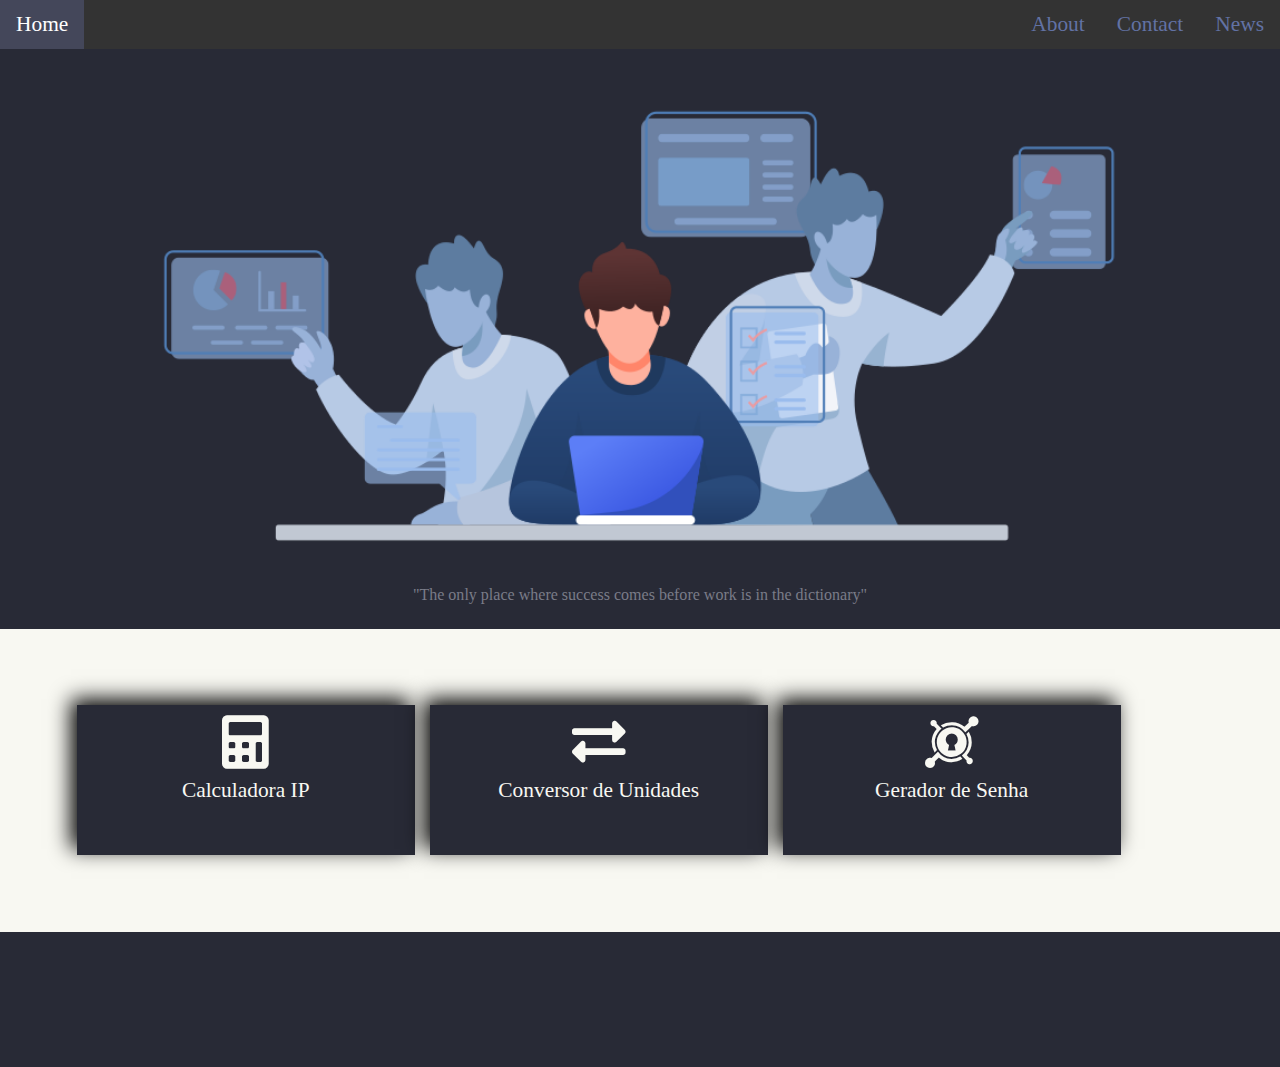
==== index.html @ 0ce85cd0 "Add Key Generator" ====
<!DOCTYPE html>
<html lang="pt-br">
<head>
    <meta charset="UTF-8">
    <meta name="viewport" content="width=device-width, initial-scale=1.0">
    <title>Mhenphyz Networks</title>
    <link rel="stylesheet" href="css/fontawesome/css/all.css">
    <link rel="stylesheet" href="css/app.css">
</head>
<body class="bg-dark">
    
    <nav class="navigation-bar" id="myTopnav">
        <a href="#home" class="active">Home</a>
        <a href="#news">News</a>
        <a href="#contact">Contact</a>
        <a href="#about">About</a>
        <a href="javascript:void(0);" class="icon " onclick="myFunction()">
          <i class="fa fa-bars"></i>
        </a>
    </nav>

    <section class="banner pt-1x ">
      <div class="image-set">
        <!-- <a href="https://www.freepik.com/free-photos-vectors/design">Design vector created by freepik - www.freepik.com</a> -->
        <!-- <div class="mo-fire">

          <svg version="1.1" id="Layer_1" xmlns="http://www.w3.org/2000/svg" xmlns:xlink="http://www.w3.org/1999/xlink" x="0px" y="0px"
               width="1016px" height="493px" viewBox="0 0 1016 493" enable-background="new 0 0 1016 493" xml:space="preserve">
          <g>
              <path class="flame" fill-rule="evenodd" clip-rule="evenodd" fill="#F58553" d="M260.138,279.034c0.329,2.103,0.929,3.955,3.466,1.591
                  c1.36-1.269,2.555-2.34,2.946-4.48c0.611-3.344,1.288-6.88,4.965-9.637C262.791,267.109,258.981,271.64,260.138,279.034z"/>
              <path class="flame one" fill-rule="evenodd" clip-rule="evenodd" fill="#F58553" d="M642.133,261.121c-0.602,1.805,2.854,4.751,5.137,4.486
                  c2.775-0.322,5.049-1.429,4.986-4.831c-0.051-2.835-2.447-5.298-5.188-5.287C643.428,255.591,642.939,258.697,642.133,261.121z"/>
              <path class="flame two" fill-rule="evenodd" clip-rule="evenodd" fill="#F58553" d="M236.169,192.895c2.469-0.638,4.981-0.998,4.781-3.98
                  c-0.117-1.744-0.676-3.642-3.098-3.758c-2.766-0.133-4.256,1.769-4.511,3.915C233.163,190.574,234.413,192.402,236.169,192.895z"/>
              <path class="flame" fill-rule="evenodd" clip-rule="evenodd" fill="#F58553" d="M394.363,104.625c2.114,0.205,3.56-0.855,3.625-2.719
                  c0.057-1.631-1.206-2.715-3.106-2.809c-1.935-0.095-2.961,0.578-3.069,2.6C391.708,103.615,392.298,104.781,394.363,104.625z"/>
              <path class="flame one" fill-rule="evenodd" clip-rule="evenodd" fill="#F58553" d="M257.108,216.734c1.575,0.05,2.945-0.246,2.794-2.009
                  c-0.133-1.558-1.21-2.582-2.89-2.516c-1.492,0.059-2.595,1.087-2.394,2.435C254.774,215.686,255.437,217.224,257.108,216.734z"/>
              <path class="flame two" fill-rule="evenodd" clip-rule="evenodd" fill="#F58553" d="M73.648,152.806c1.225,0.057,1.942-0.5,2.374-1.896
                  c-0.912-0.418-0.55-1.965-2.227-2.114c-1.723-0.152-2.062,1.195-2.287,2.05C71.119,152.317,72.336,152.744,73.648,152.806z"/>
          </g>
          <g>
              <path class="flame one" fill-rule="evenodd" clip-rule="evenodd" fill="#DF513D" d="M217.934,126.101c-1.167-3.763-2.061-7.788-5.236-11.302
                  c0.108,2.457-0.002,4.26-0.827,5.933c-0.684,1.387-0.368,3.43-2.745,3.684c-2.311,0.248-3.482-0.874-4.668-2.691
                  c-3.922-6.005-2.688-12.452-1.678-18.786c0.745-4.666,2.17-9.221,3.387-14.22c-9.078,5.882-13.839,18.679-11.527,29.102
                  c2.305,10.385,6.331,19.888,12.472,28.634c7.29,10.382,7.329,20.787,0.019,30.697c2.168,0.269,3.337-0.783,4.553-1.723
                  c8.892-6.871,10.305-16.748,10.146-26.877C221.712,140.951,220.195,133.394,217.934,126.101z"/>
              <path class="flame one" fill-rule="evenodd" clip-rule="evenodd" fill="#DF513D" d="M537.457,199.138c-3.573,3.704-3.719,8.707-4.095,13.078
                  c-0.443,5.159,2.751,9.729,6.305,13.933c1.678-4.575,1.526-8.778-0.152-13.235C537.881,208.579,536.785,203.986,537.457,199.138z"
                  />
              <path class="flame two" fill-rule="evenodd" clip-rule="evenodd" fill="#DF513D" d="M790.553,136.011c-1.086-0.688-1.059,0.386-1.111,0.802
                  c-0.26,2.063-1.121,4.191,0.15,6.185c2.043,3.204,3.762,6.5,3.252,11.266c3.506-3.165,4.613-6.646,4.301-10.125
                  C796.799,140.311,793.68,137.989,790.553,136.011z"/>
              <path class="flame one" fill-rule="evenodd" clip-rule="evenodd" fill="#DF513D" d="M939.061,13.063c-2.963-0.039-4.814,2.08-4.898,5.601
                  c-0.365,3.134,2.238,3.978,4.217,4.556c2.504,0.733,5.953-2.514,5.951-5.005C944.33,15.513,941.861,13.101,939.061,13.063z"/>
              <path class="flame" fill-rule="evenodd" clip-rule="evenodd" fill="#DF513D" d="M553.012,173.176c-5.986,4.961-6.033,6.817-1.004,11.31
                  C555.391,181.12,551.922,177.398,553.012,173.176z"/>
          </g>
          <path class="flame-main one" fill-rule="evenodd" clip-rule="evenodd" fill="#DF513D" d="M855.631,466.945C944.262,471.891,972,449.18,972,449.18
              C1027,321.359,944.33,235,944.33,235c-25.416-5.286-45.699-63.5-49.117-88.546c-1.01-7.383,0.025-15.348,1.727-22.938
              c4.066-18.146,11.555-34.489,25.205-47.463c6.234-5.924,13.301-10.446,23.752-8.588c-14.379-8.771-28.559-10.971-43.646-6.452
              c-13.455,4.031-24.506,11.925-34.635,21.463c-10.742,10.116-19.926,21.219-25.68,34.991c-2.672,6.39-4.943,12.996-5.521,19.735
              c-0.764,8.926-0.973,18.003,0.777,26.961c1.719,8.808,4.424,17.371,8.691,25.153c5.264,9.596,10.76,18.952,14.289,29.435
              c3.588,10.658,5.154,21.481,3.627,32.481c-1.809,13.028-7.438,24.381-17.133,33.622c-7.992,7.619-16.848,7.064-23.23-1.906
              c-2.838-3.988-4.801-8.185-5.996-13.175c-2.541-10.627-1.035-20.107,5.604-28.506c7.814-9.888,11.92-20.496,9.221-33.241
              c-2.605-12.3-14.936-23.608-25.422-24.022c4.357,3.514,10.586,11.164,13.289,16.328c4.455,8.511,3.699,18.335-3.877,25.045
              c-5.648,5.003-10.664,10.654-14.902,17.021c-3.209,4.823-6.195,9.681-7.303,15.373c-0.564,2.904-0.221,5.978-0.387,8.969
              c-0.057,1.005,0.322,2.667-1.828,1.731c-5.561-2.418-9.982-6.14-10.158-14.216c-0.094-4.266,2.254-7.965,2.404-12.128
              c0.379-10.409-8.141-20.954-19.229-22.816c-10.182-1.711-18.287,2.746-23.861,14.147c2.469-0.808,4.727-1.556,6.992-2.286
              c2.447-0.789,4.965-0.24,7.432-0.234c7.539,0.02,14.816,8.159,13.32,16.086c-1.266,6.717-4.697,12.408-7.08,18.555
              c-4.266,10.991-10.574,21.106-14.582,32.256c-4.201,11.694-7.123,23.498-4.744,36.104c0.408,2.16,2.133,4.087,1.367,7.061
              c-7.738-8.408-16.045-15.436-25.604-20.918c-8.41-4.82-17.121-8.909-26.645-10.926c-2.17-0.459-3.08-1.602-3.496-3.445
              c-0.963-4.267-3.477-7.051-7.836-7.607c-4.699-0.601-7.273,2.641-9.066,6.234c-1.064,2.138-2.082,2.248-4.195,1.928
              c-15.563-2.355-27.02-11.037-35.943-23.396c-11.643-16.123-16.396-34.125-14.266-54.008c1.791-16.705,8.824-30.894,19.84-43.279
              c11.209-12.603,25.119-21.442,40.432-28.448c-0.35-0.178-0.529-0.323-0.73-0.361c-0.254-0.047-0.531-0.042-0.787,0.002
              c-19.779,3.385-45.439,14.517-59.5,31.411c-0.166,0.201-0.363,0.377-0.549,0.564c-4.191,4.213-7.574,9.034-10.373,14.242
              c-5.674,10.557-8.674,21.895-10.453,33.734c-1.299,8.649-1.73,17.34-0.422,25.789c1.697,10.957,5.266,21.479,10.924,31.289
              c5.309,9.2,11.873,17.521,17.426,26.535c2.143,3.479,1.92,6.092-1.285,8.326c-1.924,1.344-4.066,2.461-6.248,3.335
              c-6.979,2.798-14.191,2.927-21.504,1.562c-15.086-2.816-26.398-10.412-31.984-25.242c-4.852-12.872-3.498-25.889-0.332-38.765
              c3.709-15.087,9.834-29.463,13.641-44.539c3.434-13.596,6.252-27.32,7.219-41.325c0.73-10.567,0.684-21.164-0.883-31.693
              c-1.055-4.138-0.746-8.691-3.738-12.236c0.002,0,0.003,0.001,0.004,0.002c-0.072-4.321-2.307-7.884-4.096-11.609
              c-3.334-8.141-8.697-14.584-16.004-19.415c2.986,4.352,6.135,8.549,8.773,13.114c0.365,0.634,0.885,2.142,2.361,1.377
              c-0.141,4.219,3.092,7.335,3.691,11.312c-0.203,0.471-0.24,0.865,0.434,0.926c0,0-0.039,0.088-0.039,0.089
              c1.229,7.339,3.654,14.469,3.854,21.993c0.277,7.069-0.301,14.054-1.268,21.083c-1.262,9.162-3.033,18.159-5.955,26.918
              c-2.639,7.904-5.814,15.605-8.836,23.359c-3.461,8.881-7.283,17.65-10.363,26.707c-4.963,14.591-10.781,28.851-14.065,44.032
              c-3.851,17.809-2.452,34.576,6.944,50.396c0.892,1.5,1.322,3.014,1.411,4.791c0.607,12.178-6.601,21.589-20.336,22.445
              c-16.567,1.032-29.487-7.037-33.707-22.111c-2.169-7.747-1.702-15.574-0.003-23.352c3.305-15.127,10.624-28.352,19.604-40.729
              c4.995-6.886,8.435-14.472,9.014-22.863c1.204-17.457-5.281-31.88-19.167-42.561c-5.162-3.97-11.1-6.564-18.131-5.406
              c-11.898,1.959-15.779,14.669-16.513,26.118c1.964-2.698,3.785-5.37,5.781-7.906c3.604-4.581,8.707-5.385,13.817-4.151
              c13.203,3.188,19.3,17.235,12.706,28.876c-2.606,4.6-5.966,8.563-10.19,11.975c-5.143,4.15-9.367,9.452-14.577,13.502
              c-5.938,4.618-11.283,9.875-15.389,15.926c-5.288,7.796-11.634,13.953-20.057,17.894c-7.237,3.384-17.27,4.203-22.724-2.331
              c-4.678-5.603-4.442-12.041-2.223-18.393c6.571-18.801,14.331-37.188,18.802-56.705c2.512-10.964,3.926-22.005,3.771-33.219
              c-0.293-21.134-7.547-39.917-19.95-56.795c-3.735-5.083-7.982-9.791-12.397-15.161c-0.441,3.125,0.279,5.327,0.699,7.361
              c2.643,12.804,3.729,25.771,4.406,38.768c0.407,7.829-0.424,15.631-1.206,23.472c-1.115,11.184-3.351,21.955-7.212,32.455
              c-2.723,7.409-6.812,14.064-11.788,20.079c-4.364,5.276-9.939,9.478-16.148,12.21c-8.284,3.646-17.829-2.003-19.39-11.826
              c-2.665-16.773-0.41-32.809,9.74-47.062c-0.963-0.419-1.715,0.063-2.629,0.779c-7.514,5.889-14.286,12.32-19.609,20.456
              c-9.272,14.171-13.619,29.941-15.935,46.323c-1.771,12.528-3.694,24.94-7.695,36.989c-4.727,14.237-21.139,24.276-35.978,21.826
              c-9.413-1.554-15.849-7.425-20.69-15.005c-14.236-22.295-12.316-45.057-1.232-67.882c4.195-8.637,10.013-16.207,16.315-23.659
              c-12.587-1.713-22.69,2.739-31.15,11.041c-10.202,10.013-14.693,23.224-18.941,36.383c-0.987,3.055-1.763,2.217-3.276,1.01
              c-13.538-10.804-22.13-24.641-25.489-41.673c-0.5-3.099-0.999-6.198-1.498-9.298c0.1-11.729,1.626-23.235,5.648-34.413
              c-1.005,1.916-2.907,2.779-4.039,4.46c-13.677,20.313-16.274,43.052-14.618,66.643c0.372,5.296-0.561,10.181-2.291,14.941
              c-2.936,8.075-8.172,9.575-14.724,4.1c-4.525-3.783-8.732-8.006-12.714-12.367c-11.834-12.958-18.152-28.218-18.812-45.852
              c-0.748-19.978,4.404-38.725,11.956-56.868c8.639-20.756,11.392-41.894,6.258-63.94c-2.858-12.27-8.542-23.307-15.923-33.204
              c-3.85-5.163-8.923-9.78-14.618-13.434c-16.292-10.449-32.993-13.009-50.84-3.433c1.47,1.12,2.801,1.62,4.334,2.034
              c12.039,3.249,22.931,8.94,31.515,17.937c10.389,10.89,12.899,24.402,9.939,38.878c-2.776,13.572-7.482,26.616-12.908,39.293
              c-7.716,18.031-16.924,35.417-22.425,54.384c-2.498,8.614-4.16,17.295-4.617,26.232c-0.038,0.737-0.09,1.806-0.548,2.121
              c-1.022,0.704-1.664-0.424-2.182-1.073c-2.667-3.337-4.792-6.98-6.257-11.027c-5.234-14.466-3.651-28.882,0.609-43.142
              c2.264-7.577,5.338-14.913,8.438-23.433c-4.936,3.301-7.244,7.463-9.685,11.352c-11.064,17.624-13.31,37.145-10.991,57.244
              c1.626,14.097,6.347,27.808,5.391,42.253c-0.504,7.608-0.817,15.015-6.939,21.076c0,0-52.749,96.413-18.563,155.781
              c4.75,8.249,402.17,17.768,402.17,17.768c2.102,0,4.204-0.062,6.304-0.094c8.706-0.004,17.41-0.01,26.113-0.015
              c1.494-0.006,2.987-0.012,4.481-0.017c3.332-1.905,5.942-4.229,7.982-6.894c-2.039,2.664-4.65,4.988-7.981,6.894
              c6.079,0.004,12.159,0.008,18.237,0.011c1.445,0.039,2.889,0.113,4.333,0.114c74.932,0.005,149.866,0.012,224.799-0.001
              c27.342-0.005,54.686-0.057,82.025-0.088c16.762-0.006,53.166,0.087,54.609,0.087 M824.752,226.698c0,0.001,0.001,0.002,0.002,0.002
              c-0.02,0.195-0.037,0.39-0.055,0.584C824.717,227.09,824.734,226.894,824.752,226.698z M574.146,136.221
              c1.001,0.838,1.496,2.265,2.499,3.105C575.644,138.489,575.148,137.061,574.146,136.221z M47.543,347.683L47.543,347.683
              l0.125,0.123C47.618,347.757,47.542,347.682,47.543,347.683z"/>
          <path class="flame-main two" fill="#F26C52" d="M976.667,324.592c1.229,3.776,2.013,7.837,2.314,12.227c0,0,0.169-78.337-70.811-125.496
              c-12.488-10.562-22.174-23.317-29.328-37.979c-5.111-10.474-8.277-21.568-8.316-33.246c-0.061-17.212,5.729-32.611,15.887-46.398
              c4.676-6.347,9.795-12.306,16.17-17.068c0.813-0.606,1.436-1.467,2.709-2.8c-6.471,0.968-11.582,3.497-16.594,6.001
              c-12.121,6.057-21.768,15.038-29.004,26.446c-6.633,10.455-9.918,22.096-10.471,34.407c-0.984,21.887,5.711,41.839,15.961,60.806
              c5.223,9.667,11.035,19.048,12.852,30.185c3.426,20.996,1.273,40.842-11.291,58.79c-8.707,12.435-26.303,19.606-40.416,16.137
              c-9.441-2.322-14.35-9.342-17.363-17.764c-5.699-15.928-4.258-31.144,5.617-45.238c3.137-4.479,6.176-9.028,9.457-13.835
              c-4.576,1.163-16.156,14.673-20.363,23.321c-4.803,9.866-1.631,20.479-2.895,30.676c-10.527-3.265-23.447-14.418-21.99-27.205
              c0.559-4.914,0.131-9.867,1.447-14.806c1.6-5.992-1.145-11.556-6.531-14.658c-3.473-2.001-7.193-3.389-11.336-3.133
              c2.994,1.594,6.342,2.346,8.82,4.939c1.842,1.928,2.898,4.032,2.977,6.617c0.418,13.832-1.627,26.889-8.738,39.294
              c-8.867,15.469-13.41,32.414-12.527,50.462c0.334,6.838,2.555,13.077,7.289,18.236c8.326,9.069,9.984,20.421,5.266,31.396
              c-0.754,1.757-1.402,3.433-3.953,1.573c-11.662-8.503-23.174-17.189-33.09-27.736c-4.387-4.665-8.094-9.967-12.469-14.646
              c-8.01-8.57-18.422-11.793-29.779-13.402c-16.861-2.39-33.697-5.066-47.652-16.334c-9.074-7.328-15.014-16.762-19.492-27.226
              c-5.621-13.131-8.916-26.752-8.33-41.222c0.371-9.153,2.295-17.872,5.559-26.362c0.221-0.573,0.424-1.153,0.846-2.309
              c-2.08,0.743-2.357,2.227-2.844,3.376c-4.656,11.01-8.379,22.354-10.244,34.152c-1.172,7.397-0.301,14.827,1.813,22.155
              c3.832,13.296,10.604,25.058,18.066,36.521c3.5,5.377,7.021,10.748,10.359,16.227c5.326,8.736,2.068,19.219-7.029,24.131
              c-8.594,4.64-17.66,5.329-27.082,4.19c-0.625-0.076-1.277,0.081-1.918,0.13l-1.695-0.031c-4.563-1.718-9.17-3.33-13.684-5.174
              c-18.088-7.387-30.508-23.889-30.627-44.457c-0.076-12.859,3.195-24.85,6.871-36.87c3.832-12.531,7.818-25.016,11.65-37.546
              c0.715-2.342,1.018-4.81,0.652-7.516c-1.91,4.821-3.895,9.615-5.719,14.47c-5.123,13.62-10.459,27.169-15.178,40.93
              c-4.24,12.366-8.473,24.877-8.307,38.179c0.162,12.924,4.285,24.588,11.971,35.119c3.307,4.531,7.906,8.158,9.961,13.563
              c3.859,10.151,1.246,19.344-4.648,27.839c-10.016,14.438-24.234,17.849-40.832,15.78c-7.385-0.92-14.406-2.816-21.246-5.422
              c-13.549-5.159-20.191-16.348-23.844-29.433c-5.659-20.297-1.638-39.06,9.969-56.494c7.352-11.042,16.057-20.996,24.254-31.362
              c10.086-12.758,9.057-28.586-2.361-40.235c-5.086-5.189-10.006-10.389-17.781-11.482c-3.191-0.448-6.057-0.333-8.852,1.574
              c6.895-0.15,12.607,2.547,17.379,7.047c11.996,11.316,13.275,24.909,4.355,39.414c-4.842,7.876-10.643,15.015-17.059,21.489
              c-9.441,9.529-17.724,20.023-26.696,29.926c-7.03,7.757-15.354,14.125-26.103,15.848c-13.623,2.184-29.494-4.447-30.713-21.896
              c-0.891-12.764,2.373-24.592,7.247-36.053c4.003-9.414,8.815-18.479,12.995-27.823c5.777-12.917,6.504-26.398,4.506-40.307
              c-1.439-10.016-4.09-19.696-6.574-29.444c-0.232-0.908-0.518-1.76-1.363-2.299c-1.287,0.388-0.861,1.473-0.895,2.303
              c-0.65,16.369-3.062,32.494-6.676,48.451c-2.785,12.297-6.24,24.348-12.229,35.561c-6.266,11.733-15.305,19.604-28.64,22.453
              c-9.214,1.968-15.219-2.511-18.5-9.665c-5.24-11.428-6.019-23.727-4.448-36.16c0.309-2.44,0.587-4.884,1.013-8.444
              c-3.861,7.471-6.259,14.328-8.441,21.26c-4.343,13.795-5.548,28.134-7.463,42.374c-1.608,11.957-3.538,23.914-8.479,35.022
              l-15.857,20.554c-7.382,5.247-16.351,7.71-26.848,7.29c-8.636-0.345-15.731-4.848-21.172-11.485
              c-11.316-13.803-16.834-30.063-19.095-47.496c-1.957-15.088,2.089-29.289,7.337-43.214c1.781-4.724,4.593-8.914,7.143-13.301
              c-6.168,4.492-11.489,9.746-14.327,16.926c-3.176,8.032-5.8,16.283-8.966,24.32c-1.615,4.101-3.291,8.944-8.447,9.479
              c-4.833,0.5-7.611-3.513-10.353-6.885c-4.711-5.799-9.38-11.66-13.003-18.207c-5.151-9.312-7.396-19.474-8.453-30.011
              c-0.391-3.899-0.656-7.797-1.01-11.71c-2.149,14.851-3.22,29.688-0.711,44.639c0.993,5.913,1.636,11.873,0.565,17.956
              c-2.594,14.728-14.194,19.696-27.364,15.702c-17.352-5.263-28.268-17.412-35.249-33.595c-7.923-18.365-10.003-37.727-8.615-57.398
              c1.024-14.504,5.077-28.423,9.827-42.23c4.295-12.483,9.772-24.487,13.912-37.012c5.05-15.277,2.599-29.875-3.141-44.386
              c-2.809-7.1-6.498-13.438-12.36-18.428c-1.311-1.115-2.546-2.211-4.886-2.353c1.798,5.031,3.791,9.689,5.134,14.529
              c5.293,19.076,2.46,37.394-5.948,54.979c-4.234,8.854-9.156,17.38-13.41,26.226c-9.552,19.863-15.102,40.924-18.531,62.641
              c-1.506,9.536-2.45,19.081-2.274,29.927c-8.867-10.378-16.602-20.101-23.522-30.626c1.123,6.077,2.47,12.124,3.324,18.239
              c2.06,14.749,4.544,29.489,1.258,44.428c0,0-16.868-12.046-33.307,36.978c-1.356,4.042-2.709,8.499-4.049,13.412
              c7.755-5.54,11.074-12.951,11.394-22.115c0.022-0.625,0.141-1.246,0.313-2.696c1.795,1.347,3.208,2.806,4.3,4.374
              C6.589,401.313,52,444,52,444c156.805,14.154,296.961,20.449,417.648,22.161c1.765,0.024,3.536,0.051,5.292,0.074
              c148.598,1.953,267.32-3.039,350.782-8.784c1.064-0.073,2.109-0.146,3.162-0.221C918.027,451.008,966,444,966,444
              C987.153,425.667,981.715,361.088,976.667,324.592z"/>
          <path class="flame-main three" opacity="0.8" fill-rule="evenodd" clip-rule="evenodd" fill="#F58553" d="M771.154,453.647c4.645,0,9.287-0.143,13.924-0.219
              c-25.818-16.325-17.105-41.962-15.551-65.757c-3.521,0.37-4.951,3.345-7.004,5.331c-9.867,9.548-14.1,23.04-21.363,34.415
              c-9.449,14.788-17.018,14.925-25.93-0.033c-2.594-4.349-4.225-4.217-7.916-1.868c-10.408,6.618-19.42,5.279-28.299-3.677
              c-6.129-6.184-10.113-14.14-15.355-21.021c-4.699-6.163-5.984-12.75-6.344-20.355c-0.447-9.584,2.104-18.817,1.871-28.303h-0.004
              c-7.65,5.511-10.27,14.52-13.883,22.757c-4.41,10.053-5.74,21.149-9.033,31.565c-2.633,8.33-7.711,14.427-17.234,13.855
              c-7.832-0.471-14.918-6.768-17.174-15.797c-0.881-3.54-1.301-7.207-1.984-10.808c-2.359-12.411-11.273-21.867-23.324-24.362
              c1.521,3.162,3.078,5.966,4.262,8.938c4.434,11.113-0.098,23.483-10.412,28.778c-9.416,4.826-20.078,0.569-25.262-10.763
              c-6.271-13.727-8.491-27.745-2.084-42.451c7.385-16.953,15.694-33.557,19.432-52.057c3.805-18.83,8.199-37.641,3.057-56.968
              c-1.508-5.663-3.047-11.502-8.219-15.116c0.531,22.308-1.311,43.79-8.566,64.439c-1.611,4.588-3.866,9.898-9.258,9.653
              c-5.247-0.24-7.363-5.582-8.916-10.199c-2.825-8.413-3.985-17.262-5.019-26.269c-4.696,8.833-7.067,18.028-7.695,27.979
              c-1.67,26.497,4.661,52.582,3.425,78.977c-0.796,17.018-4.039,33.424-16.239,46.251c-5.652,5.94-12.339,8.128-19.831,6.946
              c-6.515-1.03-4.905-8.176-6.835-12.499c-4.691-10.52-11.012-18.682-21.919-21.827c0.271,2.51,1.212,4.334,2.184,6.135
              c6.913,12.791,3.335,26.492-9.141,34.971c-7.763,5.282-16.252,2.058-24.763-9.902c-6.272-8.814-11.438-18.625-18.38-26.764
              c-9.283-10.887-10.386-22.944-9.229-36.673c0.895-10.597,2.159-21.221,3.135-32.339c-2.998,1.271-3.42,3.53-4.264,5.351
              c-5.396,11.639-6.326,24.707-10.429,36.752c-2.34,6.871-4.194,14.084-10.652,18.427c-5.743,3.861-10.957-0.137-17.543-1.849
              c1.996,5.225,1.941,9.44,1.948,13.668c0.009,7.597-3.437,12.981-9.719,16.052c-5.165,2.525-10.896,3.367-15.631-0.757
              c-5.439-4.732-5.102-11.494-3.413-17.886c2.614-9.902,3.342-19.96,2.588-30.076c-0.898-12.045-4.308-23.276-11.323-35.221
              c-1.936,26.202-12.987,46.158-23.798,66.063c-7.771,14.31-20.111,22.571-35.3,26.102c-22.3,5.179-45.063-7.87-52.903-30.214
              c-1.833-5.219-3.105-10.955-10.035-15.357c3.337,6.592,2.699,11.838,2.615,16.988c-0.199,12.348-11.01,19.681-21.815,14.888
              c-9.322-4.138-10.708-13.066-11.149-22.081c-1.051-21.541,2.433-42.76,4.431-64.095c1.699-18.137,1.618-36.25-5.224-53.447
              c-2.413-6.063-4.379-12.723-11.311-16.911c1.208,6.781,2.867,12.603,3.185,18.511c1.202,22.357-3.821,43.814-9.484,65.079
              c-1.724,6.481-6.069,9.843-12.894,10.153c-19.101,0.858-33.916-9.88-45.649-22.92c-12.052-13.398-19.873-30.782-23.049-49.766
              c-2.322-13.875-5.463-27.539-10.073-40.819c-6.375-18.363-12.479-28.436-23.091-35.713c12.643,22.768,18.38,45.825,16.469,70.755
              c-0.113,1.458,0.528,2.991,0.863,4.478c6.375,28.472,19.533,53.678,33.731,78.371c4.063,7.069,6.331,14.761,4.842,22.824
              c-3.339,18.082-11.792,33.119-25.715,44.48c-0.109,0.245-0.177,0.536-0.345,0.72c-0.098,0.107-0.362,0.044-0.551,0.057
              c0.301-0.259,0.602-0.52,0.902-0.776c0.272-11.404,0.781-22.873-7.828-32.517c-3.199,11.496-7.804,18.17-22.956,32.627
              c0,0-20.409,7.137,13.348,20.188C104.064,462.01,446.695,479.899,771.154,453.647z"/>
          <path class="flame-main three" opacity="0.8" fill-rule="evenodd" clip-rule="evenodd" fill="#F58553" d="M956.425,464.105
              c-283.913,0.026-436.816-4.843-720.731-4.854c-5.471,0-10.94-0.17-16.414-0.259c17.521-8.644,29.516-19.407,35.464-33.646
              c3.527,1.396,5.092,3.325,7.317,4.926c35.38,25.433,78.727,21.837,116.905,6.063c14.958-6.18,25.563-14.081,20.298-26.71
              c18.336,1.768,30.708,6.852,38.003,16.78c6.811,9.263,17.117,9.926,28.419,2.379c5.181-3.462,7.175-7.52,7.832-12.224
              c0.825-5.903-5.177-10.447-8.612-16.018c8.262,0.587,12.618,3.027,17.026,5.416c14.347,7.771,24.313,17.255,30.903,28.102
              c6.558,10.787,18.213,18.85,37.52,20.972c41.72,4.582,96.563-11.861,105.411-41.25c5.203-17.268,12.443-34.365,27.301-49.779
              c6.971-7.235,13.938-14.741,30.017-19.136c-3.498,5.18-6.355,8.919-8.574,12.789c-7.594,13.236-11.873,26.498-0.401,39.853
              c10.145,11.811,28.792,13.81,45.402,4.956c15.291-8.153,17.729-17.783,6.95-29.903c21.625,3.47,31.868,10.7,37.656,20.952
              c4.237,7.505,10.585,8.833,22.368,4.999c11.688-3.803,17.802-10.277,21.734-17.517c6.505-11.979,9.623-24.293,9.09-36.918
              c-0.286-6.807-0.097-13.664-8.294-19.234c-0.917-1.19-1.835-2.38-2.734-3.569c25.02,6.119,30.716,20.096,37.163,33.489
              c3.832,7.955,5.298,16.313,8.674,24.361c1.394,3.321,3.512,7.423,10.355,8.059c6.925,0.642,11.047-2.916,13.649-5.935
              c18.472-21.417,25.072-43.195,3.656-65.466c-13.239-22.289-10.814-43.785,9.086-64.394l-0.168-0.118
              c0.767,11.759-5.291,23.314-0.978,35.305c3.61,10.039,9.313,19.199,18.593,27.751c7.567,6.975,13.455,14.467,16.165,22.727
              c0.994,3.797,1.986,7.59,2.982,11.382c-0.127,5.22-0.251,10.438-0.38,15.66c-5.04,9.903-10.8,19.7-14.889,29.741
              c-3.156,7.76,0.219,14.943,12.113,19.614C963.82,417.971,967.399,461.364,956.425,464.105z"/>
          </svg>
          
          
          </div> -->
          <img src="assets/hacker-boy/item2.png" animation='righLeftAnimation'>
          <img src="assets/hacker-boy/item3.png" animation='leftRightAnimation'>
          <img src="assets/hacker-boy/item5.png" animation='upDownAnimation2'>
          <img src="assets/hacker-boy/right-boy.png">
          <img src="assets/hacker-boy/left-boy.png">
          <img src="assets/hacker-boy/item6.png" animation='righLeftAnimation'>
          <img src="assets/hacker-boy/item1.png" animation='upDownAnimation'>
          <img src="assets/hacker-boy/hacker_boy.png">
      </div>
    </section>
    <section class="quote pr-4x pl-4x">
      "The only place where success comes before work is in the dictionary"
    </section>
    <section class="grid bg-light p-3x mt-1x">
        <div class="card">
            <div class="header">
                <i class="fas fa-calculator"></i>
            </div>
            Calculadora IP
        </div>
        <div class="card">
            <div class="header">
                <i class="fas fa-exchange-alt"></i>
            </div>
            Conversor de Unidades
        </div>
        <div class="card">
            <div class="header">
                <i class="fab fa-keycdn"></i>
            </div>
            Gerador de Senha
        </div>
    </section>
    <div class="spacer-3x"></div>


<script>
    function myFunction() {
  var x = document.getElementById("myTopnav");
  if (x.className === "navigation-bar") {
    x.className += " responsive";
  } else {
    x.className = "navigation-bar";
  }
} 
</script>
</body>
</html>
---- css/app.css ----
html, body, div, span, applet, object, iframe,
h1, h2, h3, h4, h5, h6, p, blockquote, pre,
a, abbr, acronym, address, big, cite, code,
del, dfn, em, img, ins, kbd, q, s, samp,
small, strike, strong, sub, sup, tt, var,
b, u, i, center,
dl, dt, dd, ol, ul, li,
fieldset, form, label, legend,
table, caption, tbody, tfoot, thead, tr, th, td,
article, aside, canvas, details, embed,
figure, figcaption, footer, header, hgroup,
menu, nav, output, ruby, section, summary,
time, mark, audio, video {
  margin: 0;
  padding: 0;
  border: 0;
  font-size: 100%;
  font: inherit;
  vertical-align: baseline;
}

article, aside, details, figcaption, figure,
footer, header, hgroup, menu, nav, section {
  display: block;
}

body {
  line-height: 1;
}

ol, ul {
  list-style: none;
}

blockquote, q {
  quotes: none;
}

blockquote:before, blockquote:after,
q:before, q:after {
  content: '';
  content: none;
}

table {
  border-collapse: collapse;
  border-spacing: 0;
}

a {
  text-decoration: none;
}

.text-primary {
  color: #f8f8f2;
}

.text-secondary {
  color: #44475a;
}

.text-success {
  color: #50fa7b;
}

.text-danger {
  color: #ff5555;
}

.text-warning {
  color: #f1fa8c;
}

.text-info {
  color: #6272a4;
}

.text-light {
  color: #f8f8f2;
}

.text-dark {
  color: #282a36;
}

.text-muted {
  color: #7a7c88;
}

.text-white {
  color: #ffffff;
}

.text-cyan {
  color: #8be9fd;
}

.bg-primary {
  background-color: #282a36;
}

.bg-secondary {
  background-color: #21222C;
}

.bg-success {
  background-color: #50fa7b;
}

.bg-danger {
  background-color: #ff5555;
}

.bg-warning {
  background-color: #f1fa8c;
}

.bg-info {
  background-color: #6272a4;
}

.bg-light {
  background-color: #f8f8f2;
}

.bg-dark {
  background-color: #282a36;
}

.bg-muted {
  background-color: #7a7c88;
}

.bg-white {
  background-color: #f8f8f2;
}

@font-face {
  font-family: ShadowsIntoLight;
  src: url("https://mhenphyz.github.io/assets/fonts/ShadowsIntoLight-Regular.ttf");
}
@font-face {
  font-family: CommicNeue;
  src: url("https://mhenphyz.github.io/assets/fonts/ComicNeue-Light.ttf");
}
html {
  font-size: 16px;
}
@media screen and (min-width: 320px) {
  html {
    font-size: calc(16px + 9 * ((100vw - 320px) / 1600));
  }
}
@media screen and (min-width: 1920px) {
  html {
    font-size: 25px;
  }
}

h1 {
  font-size: 2.0736rem;
}
h1 {
  font-size: 27.648px;
}
@media screen and (min-width: 320px) {
  h1 {
    font-size: calc(27.648px + 26.352 * ((100vw - 320px) / 1600));
  }
}
@media screen and (min-width: 1920px) {
  h1 {
    font-size: 54px;
  }
}

h2 {
  font-size: 1.728rem;
}
h2 {
  font-size: 27.648px;
}
@media screen and (min-width: 320px) {
  h2 {
    font-size: calc(27.648px + 26.352 * ((100vw - 320px) / 1600));
  }
}
@media screen and (min-width: 1920px) {
  h2 {
    font-size: 54px;
  }
}

h3 {
  font-size: 1.44rem;
}
h3 {
  font-size: 23.04px;
}
@media screen and (min-width: 320px) {
  h3 {
    font-size: calc(23.04px + 12.96 * ((100vw - 320px) / 1600));
  }
}
@media screen and (min-width: 1920px) {
  h3 {
    font-size: 36px;
  }
}

html {
  width: 100vw;
  height: 100vh;
}

body {
  width: 100%;
  height: 100%;
}

img.fluid {
  width: 100%;
  height: auto;
}

.p-0x {
  padding: 0%;
}

.pl-0x {
  padding-left: 0%;
}

.pr-0x {
  padding-right: 0%;
}

.pt-0x {
  padding-top: 0%;
}

.pb-0x {
  padding-bottom: 0%;
}

.pv-0x {
  padding-right: 0%;
  padding-left: 0%;
}

.ph-0x {
  padding-top: 0%;
  padding-bottom: 0%;
}

.m-0x {
  margin: 0%;
}

.ml-0x {
  margin-left: 0%;
}

.mr-0x {
  margin-right: 0%;
}

.mt-0x {
  margin-top: 0%;
}

.mb-0x {
  margin-bottom: 0%;
}

.mv-0x {
  margin-right: 0%;
  margin-left: 0%;
}

.mh-0x {
  margin-top: 0%;
  margin-bottom: 0%;
}

.p-1x {
  padding: 2%;
}

.pl-1x {
  padding-left: 2%;
}

.pr-1x {
  padding-right: 2%;
}

.pt-1x {
  padding-top: 2%;
}

.pb-1x {
  padding-bottom: 2%;
}

.pv-1x {
  padding-right: 2%;
  padding-left: 2%;
}

.ph-1x {
  padding-top: 2%;
  padding-bottom: 2%;
}

.m-1x {
  margin: 2%;
}

.ml-1x {
  margin-left: 2%;
}

.mr-1x {
  margin-right: 2%;
}

.mt-1x {
  margin-top: 2%;
}

.mb-1x {
  margin-bottom: 2%;
}

.mv-1x {
  margin-right: 2%;
  margin-left: 2%;
}

.mh-1x {
  margin-top: 2%;
  margin-bottom: 2%;
}

.p-2x {
  padding: 4%;
}

.pl-2x {
  padding-left: 4%;
}

.pr-2x {
  padding-right: 4%;
}

.pt-2x {
  padding-top: 4%;
}

.pb-2x {
  padding-bottom: 4%;
}

.pv-2x {
  padding-right: 4%;
  padding-left: 4%;
}

.ph-2x {
  padding-top: 4%;
  padding-bottom: 4%;
}

.m-2x {
  margin: 4%;
}

.ml-2x {
  margin-left: 4%;
}

.mr-2x {
  margin-right: 4%;
}

.mt-2x {
  margin-top: 4%;
}

.mb-2x {
  margin-bottom: 4%;
}

.mv-2x {
  margin-right: 4%;
  margin-left: 4%;
}

.mh-2x {
  margin-top: 4%;
  margin-bottom: 4%;
}

.p-3x {
  padding: 6%;
}

.pl-3x {
  padding-left: 6%;
}

.pr-3x {
  padding-right: 6%;
}

.pt-3x {
  padding-top: 6%;
}

.pb-3x {
  padding-bottom: 6%;
}

.pv-3x {
  padding-right: 6%;
  padding-left: 6%;
}

.ph-3x {
  padding-top: 6%;
  padding-bottom: 6%;
}

.m-3x {
  margin: 6%;
}

.ml-3x {
  margin-left: 6%;
}

.mr-3x {
  margin-right: 6%;
}

.mt-3x {
  margin-top: 6%;
}

.mb-3x {
  margin-bottom: 6%;
}

.mv-3x {
  margin-right: 6%;
  margin-left: 6%;
}

.mh-3x {
  margin-top: 6%;
  margin-bottom: 6%;
}

.p-4x {
  padding: 8%;
}

.pl-4x {
  padding-left: 8%;
}

.pr-4x {
  padding-right: 8%;
}

.pt-4x {
  padding-top: 8%;
}

.pb-4x {
  padding-bottom: 8%;
}

.pv-4x {
  padding-right: 8%;
  padding-left: 8%;
}

.ph-4x {
  padding-top: 8%;
  padding-bottom: 8%;
}

.m-4x {
  margin: 8%;
}

.ml-4x {
  margin-left: 8%;
}

.mr-4x {
  margin-right: 8%;
}

.mt-4x {
  margin-top: 8%;
}

.mb-4x {
  margin-bottom: 8%;
}

.mv-4x {
  margin-right: 8%;
  margin-left: 8%;
}

.mh-4x {
  margin-top: 8%;
  margin-bottom: 8%;
}

.p-5x {
  padding: 10%;
}

.pl-5x {
  padding-left: 10%;
}

.pr-5x {
  padding-right: 10%;
}

.pt-5x {
  padding-top: 10%;
}

.pb-5x {
  padding-bottom: 10%;
}

.pv-5x {
  padding-right: 10%;
  padding-left: 10%;
}

.ph-5x {
  padding-top: 10%;
  padding-bottom: 10%;
}

.m-5x {
  margin: 10%;
}

.ml-5x {
  margin-left: 10%;
}

.mr-5x {
  margin-right: 10%;
}

.mt-5x {
  margin-top: 10%;
}

.mb-5x {
  margin-bottom: 10%;
}

.mv-5x {
  margin-right: 10%;
  margin-left: 10%;
}

.mh-5x {
  margin-top: 10%;
  margin-bottom: 10%;
}

div.spacer-0x {
  display: block;
  width: 100%;
  height: 0%;
}

div.spacer-1x {
  display: block;
  width: 100%;
  height: 5%;
}

div.spacer-2x {
  display: block;
  width: 100%;
  height: 10%;
}

div.spacer-3x {
  display: block;
  width: 100%;
  height: 15%;
}

.w-0 {
  width: 0%;
}

.w-25 {
  width: 2500%;
}

.w-50 {
  width: 5000%;
}

.w-75 {
  width: 7500%;
}

.w-100 {
  width: 10000%;
}

.h-0 {
  height: 0%;
}

.h-25 {
  height: 2500%;
}

.h-50 {
  height: 5000%;
}

.h-75 {
  height: 7500%;
}

.h-100 {
  height: 10000%;
}

/* Add a black background color to the top navigation */
nav {
  background-color: #333;
  overflow: hidden;
}
nav a {
  float: left;
  display: block;
  color: #6272a4;
  text-align: center;
  padding: 14px 16px;
}
nav a:hover {
  background-color: #282a36;
  color: #f8f8f2;
}
nav a:not(:first-child) {
  display: none;
}
nav a.active {
  background-color: #44475a;
  color: white;
}
nav a.icon {
  float: right;
  display: block;
}
nav.responsive {
  position: relative;
  -webkit-transition: ease-in background-color 1s;
  transition: ease-in background-color 1s;
}
nav.responsive a {
  float: none;
  display: block;
  text-align: left;
}
nav.responsive a.icon {
  position: absolute;
  right: 0;
  top: 0;
}

@media screen and (min-width: 600px) {
  nav.navigation-bar a {
    display: block;
  }
  nav.navigation-bar a:not(:first-child) {
    float: right;
  }
  nav.navigation-bar a.icon {
    display: none;
  }
}
section.banner {
  width: 100%;
  height: auto;
  display: block;
}
section.banner .tool {
  width: 100%;
  height: auto;
  text-align: center;
}
section.banner .tool .tool-body .generatedPassword {
  width: 100%;
  height: auto;
  overflow: hidden;
}
section.quote {
  color: #7a7c88;
  font-size: .75rem;
  text-align: center;
}

div.image-set {
  width: 75%;
  max-width: 1200px;
  height: auto;
  position: relative;
  margin: auto;
  display: block;
  padding-top: 40%;
}
div.image-set .mo-fire, div.image-set img {
  width: 100%;
  height: auto;
  position: absolute;
  top: 0;
}
div.image-set img[animation='upDownAnimation'] {
  -webkit-animation: 10s ease 0s upDownAnimation;
          animation: 10s ease 0s upDownAnimation;
  -webkit-animation-iteration-count: infinite;
          animation-iteration-count: infinite;
}
div.image-set img[animation='upDownAnimation2'] {
  -webkit-animation: 15s ease 0s upDownAnimation;
          animation: 15s ease 0s upDownAnimation;
  -webkit-animation-iteration-count: infinite;
          animation-iteration-count: infinite;
}
div.image-set img[animation='righLeftAnimation'] {
  -webkit-animation: 7s ease 0s righLeftAnimation;
          animation: 7s ease 0s righLeftAnimation;
  -webkit-animation-iteration-count: infinite;
          animation-iteration-count: infinite;
}
div.image-set img[animation='leftRightAnimation'] {
  -webkit-animation: 13s ease-in-out 0s leftRightAnimation;
          animation: 13s ease-in-out 0s leftRightAnimation;
  -webkit-animation-iteration-count: infinite;
          animation-iteration-count: infinite;
}
div.image-set img[animation='RightAnimation'] {
  -webkit-animation: 5s ease-in-out 0s RightAnimation;
          animation: 5s ease-in-out 0s RightAnimation;
  -webkit-animation-iteration-count: infinite;
          animation-iteration-count: infinite;
}
div.image-set img[animation='LeftAnimation'] {
  -webkit-animation: 5s ease-in-out 0s LeftAnimation;
          animation: 5s ease-in-out 0s LeftAnimation;
  -webkit-animation-iteration-count: infinite;
          animation-iteration-count: infinite;
}

@-webkit-keyframes upDownAnimation {
  0% {
    -webkit-transform: translateY(0);
            transform: translateY(0);
  }
  50% {
    -webkit-transform: translateY(-10%);
            transform: translateY(-10%);
  }
  100% {
    -webkit-transform: translateY(0%);
            transform: translateY(0%);
  }
}

@keyframes upDownAnimation {
  0% {
    -webkit-transform: translateY(0);
            transform: translateY(0);
  }
  50% {
    -webkit-transform: translateY(-10%);
            transform: translateY(-10%);
  }
  100% {
    -webkit-transform: translateY(0%);
            transform: translateY(0%);
  }
}
@-webkit-keyframes righLeftAnimation {
  0% {
    -webkit-transform: translateX(0);
            transform: translateX(0);
  }
  50% {
    -webkit-transform: translateX(8%);
            transform: translateX(8%);
  }
  100% {
    -webkit-transform: translateX(0);
            transform: translateX(0);
  }
}
@keyframes righLeftAnimation {
  0% {
    -webkit-transform: translateX(0);
            transform: translateX(0);
  }
  50% {
    -webkit-transform: translateX(8%);
            transform: translateX(8%);
  }
  100% {
    -webkit-transform: translateX(0);
            transform: translateX(0);
  }
}
@-webkit-keyframes leftRightAnimation {
  0% {
    -webkit-transform: translateX(0);
            transform: translateX(0);
  }
  25% {
    -webkit-transform: translateX(-10%);
            transform: translateX(-10%);
  }
  75% {
    -webkit-transform: translateX(10%);
            transform: translateX(10%);
  }
  100% {
    -webkit-transform: translateX(0);
            transform: translateX(0);
  }
}
@keyframes leftRightAnimation {
  0% {
    -webkit-transform: translateX(0);
            transform: translateX(0);
  }
  25% {
    -webkit-transform: translateX(-10%);
            transform: translateX(-10%);
  }
  75% {
    -webkit-transform: translateX(10%);
            transform: translateX(10%);
  }
  100% {
    -webkit-transform: translateX(0);
            transform: translateX(0);
  }
}
@-webkit-keyframes RightAnimation {
  0% {
    -webkit-transform: translateX(0);
            transform: translateX(0);
  }
  50% {
    -webkit-transform: translateX(3%);
            transform: translateX(3%);
  }
  100% {
    -webkit-transform: translateX(0);
            transform: translateX(0);
  }
}
@keyframes RightAnimation {
  0% {
    -webkit-transform: translateX(0);
            transform: translateX(0);
  }
  50% {
    -webkit-transform: translateX(3%);
            transform: translateX(3%);
  }
  100% {
    -webkit-transform: translateX(0);
            transform: translateX(0);
  }
}
@-webkit-keyframes LeftAnimation {
  0% {
    -webkit-transform: translateX(0);
            transform: translateX(0);
  }
  50% {
    -webkit-transform: translateX(-3%);
            transform: translateX(-3%);
  }
  100% {
    -webkit-transform: translateX(0);
            transform: translateX(0);
  }
}
@keyframes LeftAnimation {
  0% {
    -webkit-transform: translateX(0);
            transform: translateX(0);
  }
  50% {
    -webkit-transform: translateX(-3%);
            transform: translateX(-3%);
  }
  100% {
    -webkit-transform: translateX(0);
            transform: translateX(0);
  }
}
.card {
  position: relative;
  color: #f8f8f2;
  display: block;
  background-color: #282a36;
  text-align: center;
  min-height: 150px;
  cursor: pointer;
}
.card::before {
  content: '';
  position: absolute;
  top: 0;
  left: 0;
  width: 100%;
  height: 100%;
  opacity: 1;
  -webkit-box-shadow: -6px -6px 20px black, 6px 6px 20px rgba(255, 255, 255, 0.1);
          box-shadow: -6px -6px 20px black, 6px 6px 20px rgba(255, 255, 255, 0.1);
  -webkit-transition: opacity 0.3s ease-in-out;
  transition: opacity 0.3s ease-in-out;
}
.card::after {
  content: '';
  position: absolute;
  top: 0;
  left: 0;
  width: 100%;
  height: 100%;
  opacity: 0;
  -webkit-box-shadow: inset -6px -6px 10px rgba(0, 0, 0, 0.5), inset 6px 6px 20px rgba(255, 255, 255, 0.1);
          box-shadow: inset -6px -6px 10px rgba(0, 0, 0, 0.5), inset 6px 6px 20px rgba(255, 255, 255, 0.1);
  -webkit-transition: opacity 0.3s ease-in-out;
  transition: opacity 0.3s ease-in-out;
}
.card:hover {
  color: #50fa7b;
}
.card:hover .header > i {
  font-size: 2rem;
}
.card:hover::before {
  opacity: 0;
}
.card:hover::after {
  opacity: 1;
}
.card .header {
  display: -webkit-box;
  display: -ms-flexbox;
  display: flex;
  -webkit-box-pack: center;
      -ms-flex-pack: center;
          justify-content: center;
  -webkit-box-align: center;
      -ms-flex-align: center;
          align-items: center;
  width: 100%;
  height: 50%;
  position: relative;
  overflow: hidden;
}
.card .header i {
  font-size: 2.5rem;
  -webkit-transition: font-size .2s ease;
  transition: font-size .2s ease;
}

.grid {
  display: grid;
  grid-template-columns: repeat(auto-fit, 30%);
  grid-gap: 15px;
  -webkit-box-pack: stretch;
      -ms-flex-pack: stretch;
          justify-content: stretch;
}

.slidecontainer {
  width: 100%;
}

.slider {
  -webkit-appearance: none;
  /* Override default CSS styles */
  -moz-appearance: none;
       appearance: none;
  width: 75%;
  height: 3px;
  background: #6272a4;
  outline: none;
  opacity: 0.5;
  -webkit-transition: opacity .2s;
  transition: opacity .2s;
}
.slider + #passwdLenght {
  opacity: 0.5;
}
.slider:hover, .slider:hover + #passwdLenght {
  opacity: 1;
}
.slider::-webkit-slider-thumb {
  -webkit-appearance: none;
  appearance: none;
  width: 25px;
  height: 25px;
  background: #282a36;
  cursor: pointer;
}
.slider::-moz-range-thumb {
  width: 15px;
  height: 15px;
  border: none;
  background: #8be9fd;
  cursor: pointer;
}

.inputContainer {
  display: grid;
  grid-template-columns: repeat(auto-fit, minmax(200px, 1fr));
  color: #f8f8f2;
  row-gap: 30%;
  -webkit-column-gap: 25px;
          column-gap: 25px;
  padding: 0 20%;
}
.inputContainer .inputGroupOptionInput {
  position: relative;
  display: -webkit-box;
  display: -ms-flexbox;
  display: flex;
  -ms-flex-wrap: wrap;
      flex-wrap: wrap;
}
.inputContainer .inputGroupOptionInput label {
  font-size: 0.9rem;
}
.inputContainer .inputGroupOptionInput input[type=checkbox] {
  position: absolute;
  right: 0;
}

.keytable {
  padding: 5%;
  display: -webkit-box;
  display: -ms-flexbox;
  display: flex;
  -ms-flex-wrap: wrap;
      flex-wrap: wrap;
  -webkit-box-orient: horizontal;
  -webkit-box-direction: normal;
      -ms-flex-direction: row;
          flex-direction: row;
  width: 90%;
}
.keytable .key {
  display: block;
  padding: 10px;
  color: #6272a4;
}

input[type=text] {
  background-color: transparent;
  padding: .2rem;
  border: none;
  border-bottom: solid 1px rgba(80, 250, 123, 0.5);
  color: #6272a4;
}
input[type=text]:hover {
  color: #8be9fd;
  border-color: rgba(80, 250, 123, 0.9);
}

/*# sourceMappingURL=app.css.map */
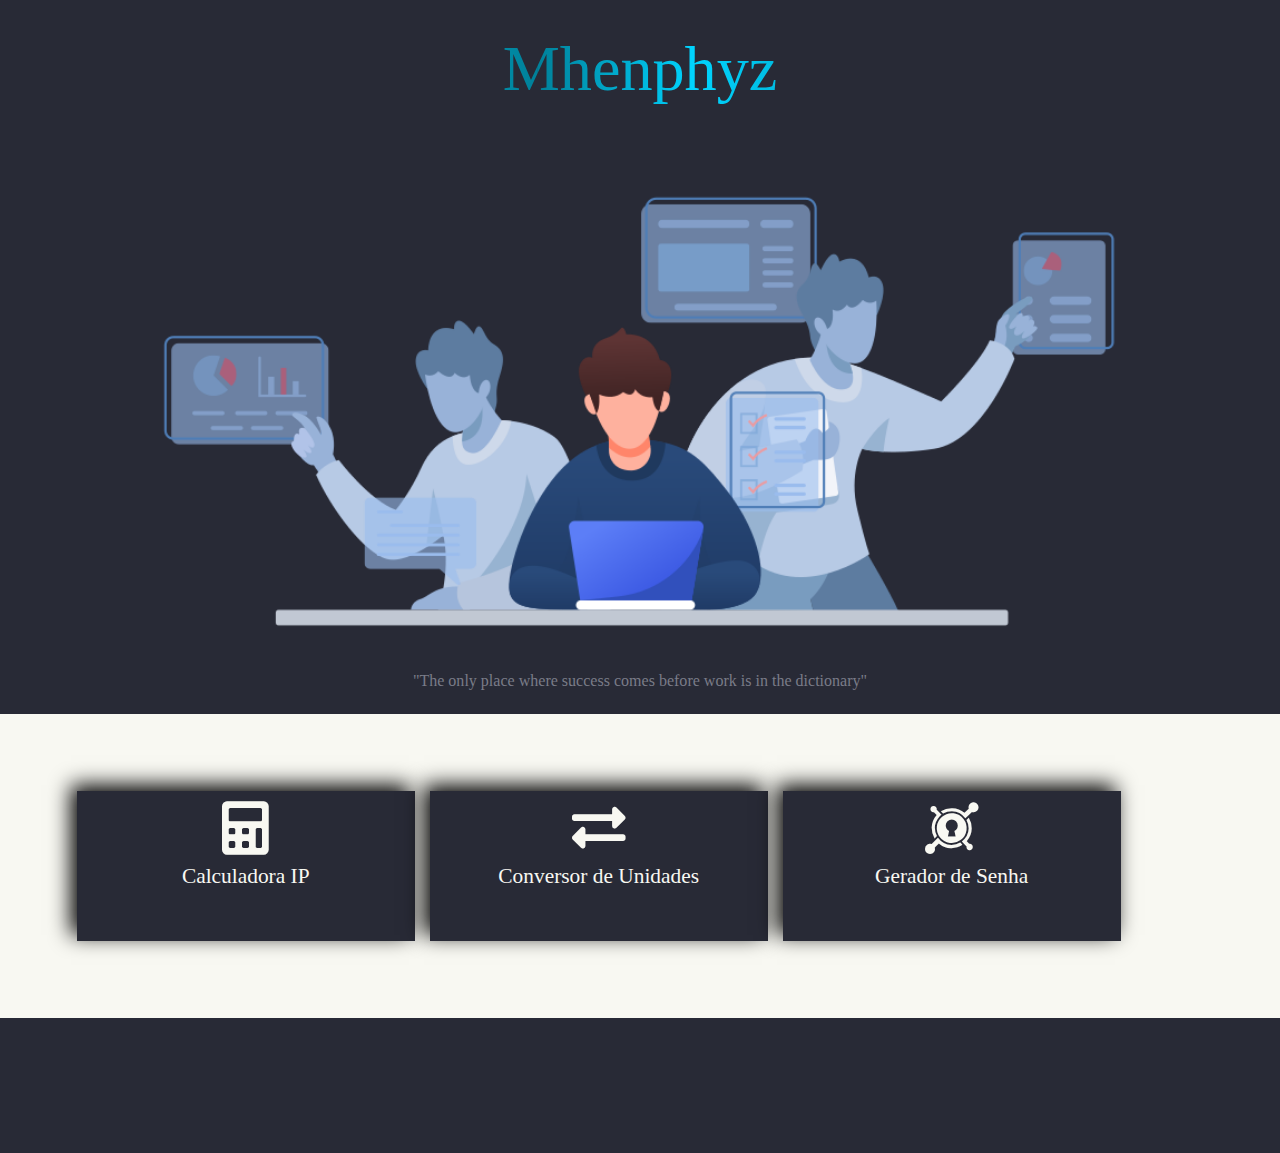
==== commit 90cfdfbe: "Add Logo" ====
--- a/index.html
+++ b/index.html
@@ -6,18 +6,40 @@
     <title>Mhenphyz Networks</title>
     <link rel="stylesheet" href="css/fontawesome/css/all.css">
     <link rel="stylesheet" href="css/app.css">
+    <script src="js/app.js"></script>
 </head>
 <body class="bg-dark">
+    <div class="spacer-1x"></div>
+    <div class="logo-box">
+        <svg onclick="redirect('index.html')">
+        <text x="50%" y="50%" text-anchor="middle" fill="url(#pattern)" font-family="'Shadows Into Light'" font-size="3rem" letter-spacing="0px" stroke-width=".26458" word-spacing="0px" style="line-height:1.25" xml:space="preserve">Mhenphyz</text>
+          
+          <defs>
+            <linearGradient id="gradient" x1="0%" y1="0%" x2="100%" y2="0">
+              <stop offset="0%" style="stop-color:#008099;"/>
+              <stop offset="35%" style="stop-color:#00d4ff;"/>
+              <stop offset="100%" style="stop-color:#008099;"/>
+            </linearGradient>          
+            <pattern id="pattern" x="0" y="0" width="300%" height="100%" patternUnits="userSpaceOnUse">
+              <rect x="0" y="0" width="150%" height="100%" fill="url(#gradient)">
+                <animate attributeType="XML"
+                         attributeName="x"
+                         from="0" to="150%"
+                         dur="7s"
+                         repeatCount="indefinite"/>
+              </rect>
+              <rect x="-150%" y="0" width="150%" height="100%" fill="url(#gradient)">
+                <animate attributeType="XML"
+                         attributeName="x"
+                         from="-150%" to="0"
+                         dur="7s"
+                         repeatCount="indefinite"/>
+              </rect>
+            </pattern>
+          </defs>
+        </svg>
     
-    <nav class="navigation-bar" id="myTopnav">
-        <a href="#home" class="active">Home</a>
-        <a href="#news">News</a>
-        <a href="#contact">Contact</a>
-        <a href="#about">About</a>
-        <a href="javascript:void(0);" class="icon " onclick="myFunction()">
-          <i class="fa fa-bars"></i>
-        </a>
-    </nav>
+      </div>
 
     <section class="banner pt-1x ">
       <div class="image-set">
@@ -231,7 +253,7 @@
             </div>
             Conversor de Unidades
         </div>
-        <div class="card">
+        <div class="card" onclick="redirect('tools/keygenerator.html')">
             <div class="header">
                 <i class="fab fa-keycdn"></i>
             </div>
--- a/css/app.css
+++ b/css/app.css
@@ -211,6 +211,7 @@
 html {
   width: 100vw;
   height: 100vh;
+  max-width: 100%;
 }
 
 body {
@@ -645,6 +646,20 @@
 
 .h-100 {
   height: 10000%;
+}
+
+div.logo-box {
+  display: -webkit-box;
+  display: -ms-flexbox;
+  display: flex;
+  width: 100%;
+  height: 10%;
+  -webkit-box-pack: center;
+      -ms-flex-pack: center;
+          justify-content: center;
+  -webkit-box-align: center;
+      -ms-flex-align: center;
+          align-items: center;
 }
 
 /* Add a black background color to the top navigation */
@@ -1064,6 +1079,19 @@
   right: 0;
 }
 
+button.submit {
+  background-color: #21222C;
+  border: 0;
+  padding: 10px;
+  color: #6272a4;
+  cursor: pointer;
+  border: solid 1px #6272a4;
+}
+button.submit:hover {
+  color: #8be9fd;
+  border: solid 1px #8be9fd;
+}
+
 .keytable {
   padding: 5%;
   display: -webkit-box;
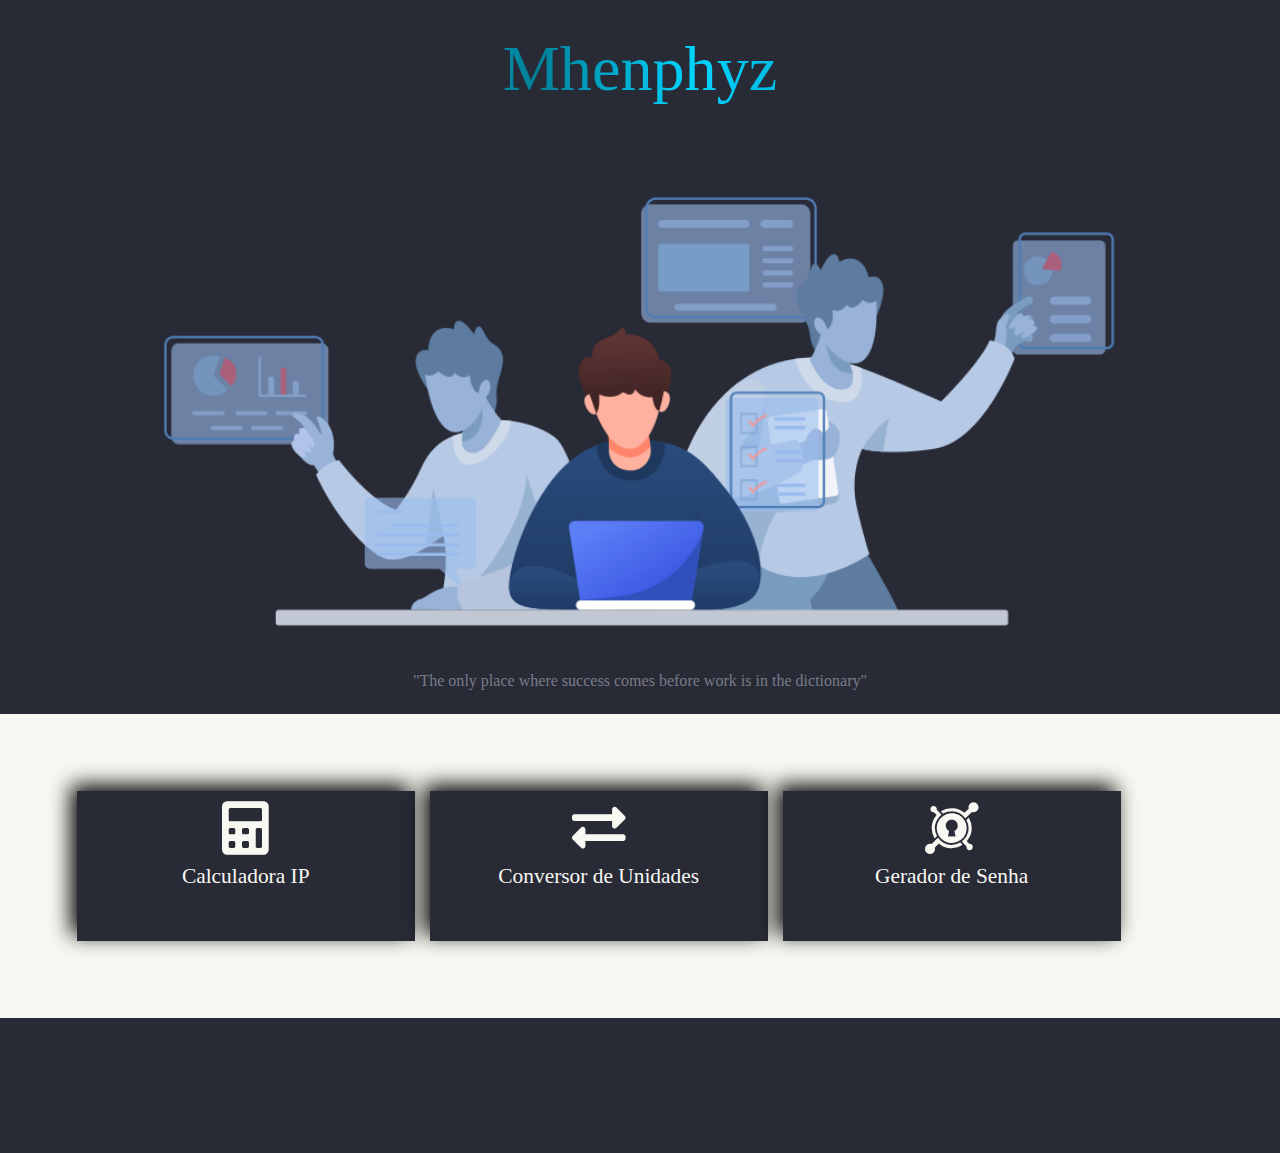
==== commit 33876d72: "Google Validation" ====
--- a/index.html
+++ b/index.html
@@ -7,6 +7,7 @@
     <link rel="stylesheet" href="css/fontawesome/css/all.css">
     <link rel="stylesheet" href="css/app.css">
     <script src="js/app.js"></script>
+    <meta name="google-site-verification" content="Qnc58xAmutbycSulQVvrJevu5Jn0bsZltTn7HSWGi1s" />
 </head>
 <body class="bg-dark">
     <div class="spacer-1x"></div>
@@ -274,4 +275,4 @@
 } 
 </script>
 </body>
-</html>+</html>
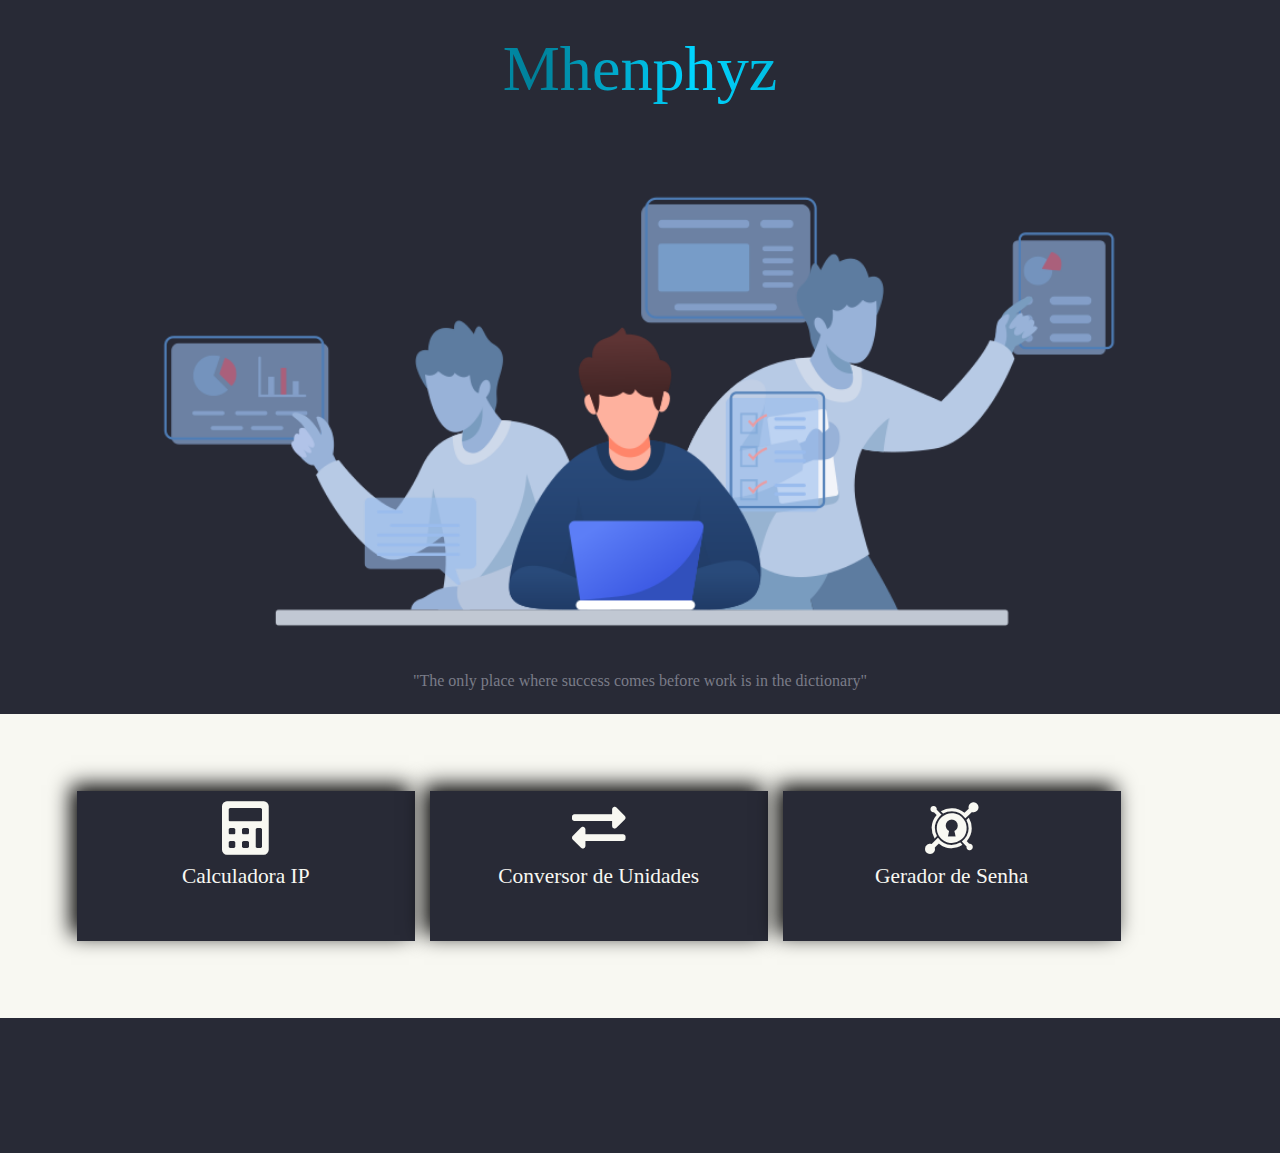
==== commit 6bfee50d: "Google AdSense" ====
--- a/index.html
+++ b/index.html
@@ -8,6 +8,7 @@
     <link rel="stylesheet" href="css/app.css">
     <script src="js/app.js"></script>
     <meta name="google-site-verification" content="Qnc58xAmutbycSulQVvrJevu5Jn0bsZltTn7HSWGi1s" />
+    <script data-ad-client="ca-pub-1035569434394729" async src="https://pagead2.googlesyndication.com/pagead/js/adsbygoogle.js"></script>
 </head>
 <body class="bg-dark">
     <div class="spacer-1x"></div>
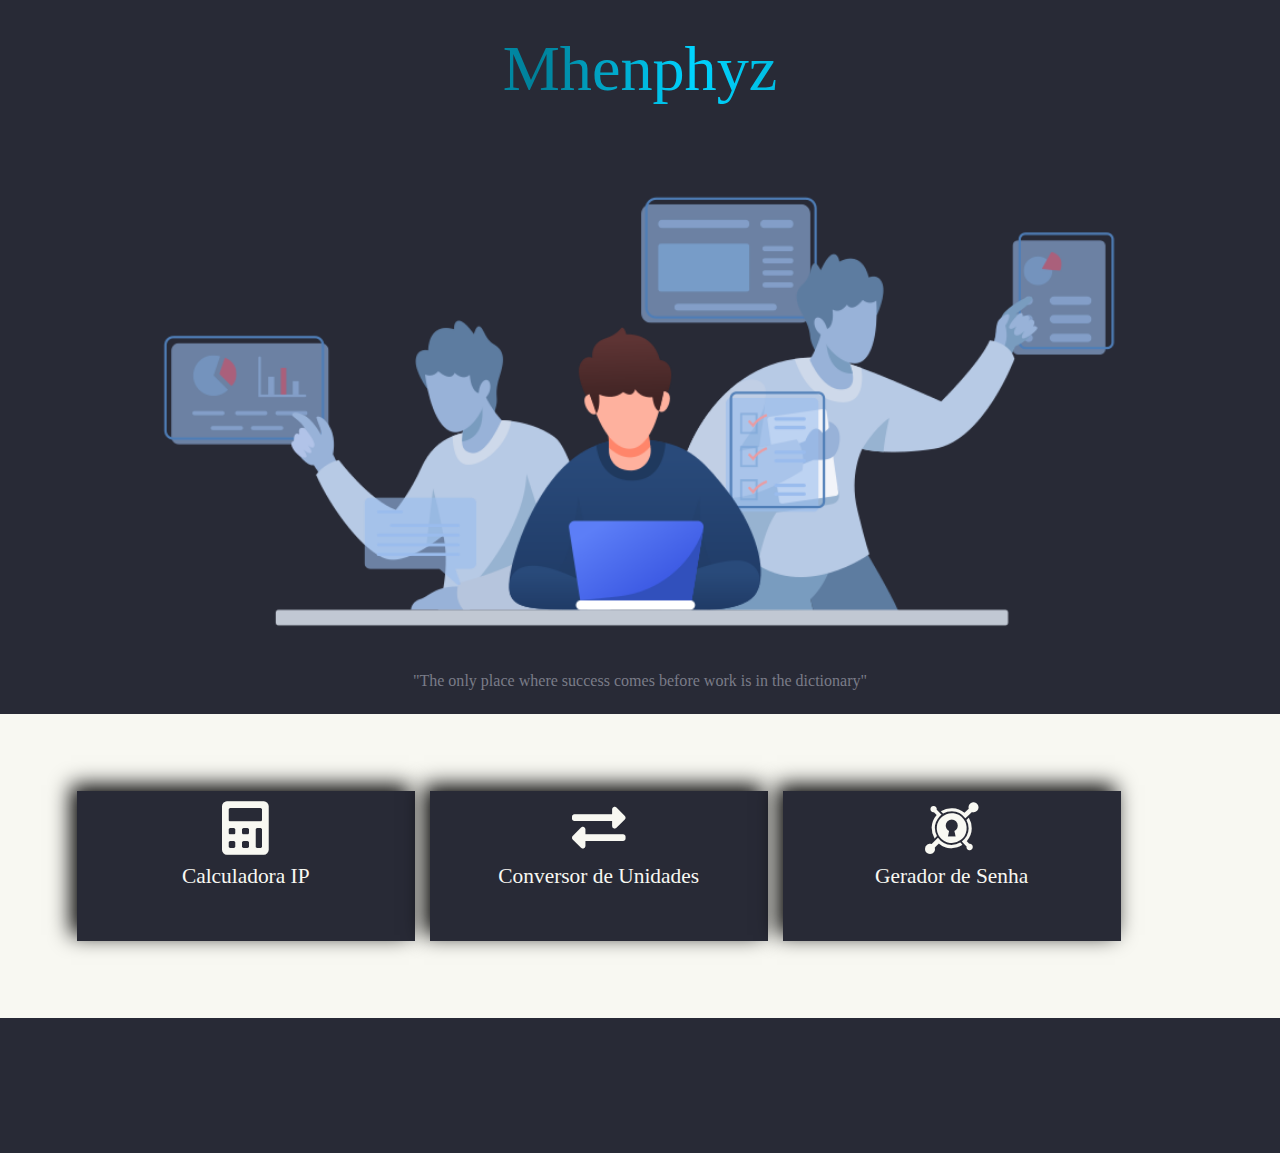
==== commit 692abc6b: "Add Site Map" ====
--- a/index.html
+++ b/index.html
@@ -45,190 +45,6 @@
 
     <section class="banner pt-1x ">
       <div class="image-set">
-        <!-- <a href="https://www.freepik.com/free-photos-vectors/design">Design vector created by freepik - www.freepik.com</a> -->
-        <!-- <div class="mo-fire">
-
-          <svg version="1.1" id="Layer_1" xmlns="http://www.w3.org/2000/svg" xmlns:xlink="http://www.w3.org/1999/xlink" x="0px" y="0px"
-               width="1016px" height="493px" viewBox="0 0 1016 493" enable-background="new 0 0 1016 493" xml:space="preserve">
-          <g>
-              <path class="flame" fill-rule="evenodd" clip-rule="evenodd" fill="#F58553" d="M260.138,279.034c0.329,2.103,0.929,3.955,3.466,1.591
-                  c1.36-1.269,2.555-2.34,2.946-4.48c0.611-3.344,1.288-6.88,4.965-9.637C262.791,267.109,258.981,271.64,260.138,279.034z"/>
-              <path class="flame one" fill-rule="evenodd" clip-rule="evenodd" fill="#F58553" d="M642.133,261.121c-0.602,1.805,2.854,4.751,5.137,4.486
-                  c2.775-0.322,5.049-1.429,4.986-4.831c-0.051-2.835-2.447-5.298-5.188-5.287C643.428,255.591,642.939,258.697,642.133,261.121z"/>
-              <path class="flame two" fill-rule="evenodd" clip-rule="evenodd" fill="#F58553" d="M236.169,192.895c2.469-0.638,4.981-0.998,4.781-3.98
-                  c-0.117-1.744-0.676-3.642-3.098-3.758c-2.766-0.133-4.256,1.769-4.511,3.915C233.163,190.574,234.413,192.402,236.169,192.895z"/>
-              <path class="flame" fill-rule="evenodd" clip-rule="evenodd" fill="#F58553" d="M394.363,104.625c2.114,0.205,3.56-0.855,3.625-2.719
-                  c0.057-1.631-1.206-2.715-3.106-2.809c-1.935-0.095-2.961,0.578-3.069,2.6C391.708,103.615,392.298,104.781,394.363,104.625z"/>
-              <path class="flame one" fill-rule="evenodd" clip-rule="evenodd" fill="#F58553" d="M257.108,216.734c1.575,0.05,2.945-0.246,2.794-2.009
-                  c-0.133-1.558-1.21-2.582-2.89-2.516c-1.492,0.059-2.595,1.087-2.394,2.435C254.774,215.686,255.437,217.224,257.108,216.734z"/>
-              <path class="flame two" fill-rule="evenodd" clip-rule="evenodd" fill="#F58553" d="M73.648,152.806c1.225,0.057,1.942-0.5,2.374-1.896
-                  c-0.912-0.418-0.55-1.965-2.227-2.114c-1.723-0.152-2.062,1.195-2.287,2.05C71.119,152.317,72.336,152.744,73.648,152.806z"/>
-          </g>
-          <g>
-              <path class="flame one" fill-rule="evenodd" clip-rule="evenodd" fill="#DF513D" d="M217.934,126.101c-1.167-3.763-2.061-7.788-5.236-11.302
-                  c0.108,2.457-0.002,4.26-0.827,5.933c-0.684,1.387-0.368,3.43-2.745,3.684c-2.311,0.248-3.482-0.874-4.668-2.691
-                  c-3.922-6.005-2.688-12.452-1.678-18.786c0.745-4.666,2.17-9.221,3.387-14.22c-9.078,5.882-13.839,18.679-11.527,29.102
-                  c2.305,10.385,6.331,19.888,12.472,28.634c7.29,10.382,7.329,20.787,0.019,30.697c2.168,0.269,3.337-0.783,4.553-1.723
-                  c8.892-6.871,10.305-16.748,10.146-26.877C221.712,140.951,220.195,133.394,217.934,126.101z"/>
-              <path class="flame one" fill-rule="evenodd" clip-rule="evenodd" fill="#DF513D" d="M537.457,199.138c-3.573,3.704-3.719,8.707-4.095,13.078
-                  c-0.443,5.159,2.751,9.729,6.305,13.933c1.678-4.575,1.526-8.778-0.152-13.235C537.881,208.579,536.785,203.986,537.457,199.138z"
-                  />
-              <path class="flame two" fill-rule="evenodd" clip-rule="evenodd" fill="#DF513D" d="M790.553,136.011c-1.086-0.688-1.059,0.386-1.111,0.802
-                  c-0.26,2.063-1.121,4.191,0.15,6.185c2.043,3.204,3.762,6.5,3.252,11.266c3.506-3.165,4.613-6.646,4.301-10.125
-                  C796.799,140.311,793.68,137.989,790.553,136.011z"/>
-              <path class="flame one" fill-rule="evenodd" clip-rule="evenodd" fill="#DF513D" d="M939.061,13.063c-2.963-0.039-4.814,2.08-4.898,5.601
-                  c-0.365,3.134,2.238,3.978,4.217,4.556c2.504,0.733,5.953-2.514,5.951-5.005C944.33,15.513,941.861,13.101,939.061,13.063z"/>
-              <path class="flame" fill-rule="evenodd" clip-rule="evenodd" fill="#DF513D" d="M553.012,173.176c-5.986,4.961-6.033,6.817-1.004,11.31
-                  C555.391,181.12,551.922,177.398,553.012,173.176z"/>
-          </g>
-          <path class="flame-main one" fill-rule="evenodd" clip-rule="evenodd" fill="#DF513D" d="M855.631,466.945C944.262,471.891,972,449.18,972,449.18
-              C1027,321.359,944.33,235,944.33,235c-25.416-5.286-45.699-63.5-49.117-88.546c-1.01-7.383,0.025-15.348,1.727-22.938
-              c4.066-18.146,11.555-34.489,25.205-47.463c6.234-5.924,13.301-10.446,23.752-8.588c-14.379-8.771-28.559-10.971-43.646-6.452
-              c-13.455,4.031-24.506,11.925-34.635,21.463c-10.742,10.116-19.926,21.219-25.68,34.991c-2.672,6.39-4.943,12.996-5.521,19.735
-              c-0.764,8.926-0.973,18.003,0.777,26.961c1.719,8.808,4.424,17.371,8.691,25.153c5.264,9.596,10.76,18.952,14.289,29.435
-              c3.588,10.658,5.154,21.481,3.627,32.481c-1.809,13.028-7.438,24.381-17.133,33.622c-7.992,7.619-16.848,7.064-23.23-1.906
-              c-2.838-3.988-4.801-8.185-5.996-13.175c-2.541-10.627-1.035-20.107,5.604-28.506c7.814-9.888,11.92-20.496,9.221-33.241
-              c-2.605-12.3-14.936-23.608-25.422-24.022c4.357,3.514,10.586,11.164,13.289,16.328c4.455,8.511,3.699,18.335-3.877,25.045
-              c-5.648,5.003-10.664,10.654-14.902,17.021c-3.209,4.823-6.195,9.681-7.303,15.373c-0.564,2.904-0.221,5.978-0.387,8.969
-              c-0.057,1.005,0.322,2.667-1.828,1.731c-5.561-2.418-9.982-6.14-10.158-14.216c-0.094-4.266,2.254-7.965,2.404-12.128
-              c0.379-10.409-8.141-20.954-19.229-22.816c-10.182-1.711-18.287,2.746-23.861,14.147c2.469-0.808,4.727-1.556,6.992-2.286
-              c2.447-0.789,4.965-0.24,7.432-0.234c7.539,0.02,14.816,8.159,13.32,16.086c-1.266,6.717-4.697,12.408-7.08,18.555
-              c-4.266,10.991-10.574,21.106-14.582,32.256c-4.201,11.694-7.123,23.498-4.744,36.104c0.408,2.16,2.133,4.087,1.367,7.061
-              c-7.738-8.408-16.045-15.436-25.604-20.918c-8.41-4.82-17.121-8.909-26.645-10.926c-2.17-0.459-3.08-1.602-3.496-3.445
-              c-0.963-4.267-3.477-7.051-7.836-7.607c-4.699-0.601-7.273,2.641-9.066,6.234c-1.064,2.138-2.082,2.248-4.195,1.928
-              c-15.563-2.355-27.02-11.037-35.943-23.396c-11.643-16.123-16.396-34.125-14.266-54.008c1.791-16.705,8.824-30.894,19.84-43.279
-              c11.209-12.603,25.119-21.442,40.432-28.448c-0.35-0.178-0.529-0.323-0.73-0.361c-0.254-0.047-0.531-0.042-0.787,0.002
-              c-19.779,3.385-45.439,14.517-59.5,31.411c-0.166,0.201-0.363,0.377-0.549,0.564c-4.191,4.213-7.574,9.034-10.373,14.242
-              c-5.674,10.557-8.674,21.895-10.453,33.734c-1.299,8.649-1.73,17.34-0.422,25.789c1.697,10.957,5.266,21.479,10.924,31.289
-              c5.309,9.2,11.873,17.521,17.426,26.535c2.143,3.479,1.92,6.092-1.285,8.326c-1.924,1.344-4.066,2.461-6.248,3.335
-              c-6.979,2.798-14.191,2.927-21.504,1.562c-15.086-2.816-26.398-10.412-31.984-25.242c-4.852-12.872-3.498-25.889-0.332-38.765
-              c3.709-15.087,9.834-29.463,13.641-44.539c3.434-13.596,6.252-27.32,7.219-41.325c0.73-10.567,0.684-21.164-0.883-31.693
-              c-1.055-4.138-0.746-8.691-3.738-12.236c0.002,0,0.003,0.001,0.004,0.002c-0.072-4.321-2.307-7.884-4.096-11.609
-              c-3.334-8.141-8.697-14.584-16.004-19.415c2.986,4.352,6.135,8.549,8.773,13.114c0.365,0.634,0.885,2.142,2.361,1.377
-              c-0.141,4.219,3.092,7.335,3.691,11.312c-0.203,0.471-0.24,0.865,0.434,0.926c0,0-0.039,0.088-0.039,0.089
-              c1.229,7.339,3.654,14.469,3.854,21.993c0.277,7.069-0.301,14.054-1.268,21.083c-1.262,9.162-3.033,18.159-5.955,26.918
-              c-2.639,7.904-5.814,15.605-8.836,23.359c-3.461,8.881-7.283,17.65-10.363,26.707c-4.963,14.591-10.781,28.851-14.065,44.032
-              c-3.851,17.809-2.452,34.576,6.944,50.396c0.892,1.5,1.322,3.014,1.411,4.791c0.607,12.178-6.601,21.589-20.336,22.445
-              c-16.567,1.032-29.487-7.037-33.707-22.111c-2.169-7.747-1.702-15.574-0.003-23.352c3.305-15.127,10.624-28.352,19.604-40.729
-              c4.995-6.886,8.435-14.472,9.014-22.863c1.204-17.457-5.281-31.88-19.167-42.561c-5.162-3.97-11.1-6.564-18.131-5.406
-              c-11.898,1.959-15.779,14.669-16.513,26.118c1.964-2.698,3.785-5.37,5.781-7.906c3.604-4.581,8.707-5.385,13.817-4.151
-              c13.203,3.188,19.3,17.235,12.706,28.876c-2.606,4.6-5.966,8.563-10.19,11.975c-5.143,4.15-9.367,9.452-14.577,13.502
-              c-5.938,4.618-11.283,9.875-15.389,15.926c-5.288,7.796-11.634,13.953-20.057,17.894c-7.237,3.384-17.27,4.203-22.724-2.331
-              c-4.678-5.603-4.442-12.041-2.223-18.393c6.571-18.801,14.331-37.188,18.802-56.705c2.512-10.964,3.926-22.005,3.771-33.219
-              c-0.293-21.134-7.547-39.917-19.95-56.795c-3.735-5.083-7.982-9.791-12.397-15.161c-0.441,3.125,0.279,5.327,0.699,7.361
-              c2.643,12.804,3.729,25.771,4.406,38.768c0.407,7.829-0.424,15.631-1.206,23.472c-1.115,11.184-3.351,21.955-7.212,32.455
-              c-2.723,7.409-6.812,14.064-11.788,20.079c-4.364,5.276-9.939,9.478-16.148,12.21c-8.284,3.646-17.829-2.003-19.39-11.826
-              c-2.665-16.773-0.41-32.809,9.74-47.062c-0.963-0.419-1.715,0.063-2.629,0.779c-7.514,5.889-14.286,12.32-19.609,20.456
-              c-9.272,14.171-13.619,29.941-15.935,46.323c-1.771,12.528-3.694,24.94-7.695,36.989c-4.727,14.237-21.139,24.276-35.978,21.826
-              c-9.413-1.554-15.849-7.425-20.69-15.005c-14.236-22.295-12.316-45.057-1.232-67.882c4.195-8.637,10.013-16.207,16.315-23.659
-              c-12.587-1.713-22.69,2.739-31.15,11.041c-10.202,10.013-14.693,23.224-18.941,36.383c-0.987,3.055-1.763,2.217-3.276,1.01
-              c-13.538-10.804-22.13-24.641-25.489-41.673c-0.5-3.099-0.999-6.198-1.498-9.298c0.1-11.729,1.626-23.235,5.648-34.413
-              c-1.005,1.916-2.907,2.779-4.039,4.46c-13.677,20.313-16.274,43.052-14.618,66.643c0.372,5.296-0.561,10.181-2.291,14.941
-              c-2.936,8.075-8.172,9.575-14.724,4.1c-4.525-3.783-8.732-8.006-12.714-12.367c-11.834-12.958-18.152-28.218-18.812-45.852
-              c-0.748-19.978,4.404-38.725,11.956-56.868c8.639-20.756,11.392-41.894,6.258-63.94c-2.858-12.27-8.542-23.307-15.923-33.204
-              c-3.85-5.163-8.923-9.78-14.618-13.434c-16.292-10.449-32.993-13.009-50.84-3.433c1.47,1.12,2.801,1.62,4.334,2.034
-              c12.039,3.249,22.931,8.94,31.515,17.937c10.389,10.89,12.899,24.402,9.939,38.878c-2.776,13.572-7.482,26.616-12.908,39.293
-              c-7.716,18.031-16.924,35.417-22.425,54.384c-2.498,8.614-4.16,17.295-4.617,26.232c-0.038,0.737-0.09,1.806-0.548,2.121
-              c-1.022,0.704-1.664-0.424-2.182-1.073c-2.667-3.337-4.792-6.98-6.257-11.027c-5.234-14.466-3.651-28.882,0.609-43.142
-              c2.264-7.577,5.338-14.913,8.438-23.433c-4.936,3.301-7.244,7.463-9.685,11.352c-11.064,17.624-13.31,37.145-10.991,57.244
-              c1.626,14.097,6.347,27.808,5.391,42.253c-0.504,7.608-0.817,15.015-6.939,21.076c0,0-52.749,96.413-18.563,155.781
-              c4.75,8.249,402.17,17.768,402.17,17.768c2.102,0,4.204-0.062,6.304-0.094c8.706-0.004,17.41-0.01,26.113-0.015
-              c1.494-0.006,2.987-0.012,4.481-0.017c3.332-1.905,5.942-4.229,7.982-6.894c-2.039,2.664-4.65,4.988-7.981,6.894
-              c6.079,0.004,12.159,0.008,18.237,0.011c1.445,0.039,2.889,0.113,4.333,0.114c74.932,0.005,149.866,0.012,224.799-0.001
-              c27.342-0.005,54.686-0.057,82.025-0.088c16.762-0.006,53.166,0.087,54.609,0.087 M824.752,226.698c0,0.001,0.001,0.002,0.002,0.002
-              c-0.02,0.195-0.037,0.39-0.055,0.584C824.717,227.09,824.734,226.894,824.752,226.698z M574.146,136.221
-              c1.001,0.838,1.496,2.265,2.499,3.105C575.644,138.489,575.148,137.061,574.146,136.221z M47.543,347.683L47.543,347.683
-              l0.125,0.123C47.618,347.757,47.542,347.682,47.543,347.683z"/>
-          <path class="flame-main two" fill="#F26C52" d="M976.667,324.592c1.229,3.776,2.013,7.837,2.314,12.227c0,0,0.169-78.337-70.811-125.496
-              c-12.488-10.562-22.174-23.317-29.328-37.979c-5.111-10.474-8.277-21.568-8.316-33.246c-0.061-17.212,5.729-32.611,15.887-46.398
-              c4.676-6.347,9.795-12.306,16.17-17.068c0.813-0.606,1.436-1.467,2.709-2.8c-6.471,0.968-11.582,3.497-16.594,6.001
-              c-12.121,6.057-21.768,15.038-29.004,26.446c-6.633,10.455-9.918,22.096-10.471,34.407c-0.984,21.887,5.711,41.839,15.961,60.806
-              c5.223,9.667,11.035,19.048,12.852,30.185c3.426,20.996,1.273,40.842-11.291,58.79c-8.707,12.435-26.303,19.606-40.416,16.137
-              c-9.441-2.322-14.35-9.342-17.363-17.764c-5.699-15.928-4.258-31.144,5.617-45.238c3.137-4.479,6.176-9.028,9.457-13.835
-              c-4.576,1.163-16.156,14.673-20.363,23.321c-4.803,9.866-1.631,20.479-2.895,30.676c-10.527-3.265-23.447-14.418-21.99-27.205
-              c0.559-4.914,0.131-9.867,1.447-14.806c1.6-5.992-1.145-11.556-6.531-14.658c-3.473-2.001-7.193-3.389-11.336-3.133
-              c2.994,1.594,6.342,2.346,8.82,4.939c1.842,1.928,2.898,4.032,2.977,6.617c0.418,13.832-1.627,26.889-8.738,39.294
-              c-8.867,15.469-13.41,32.414-12.527,50.462c0.334,6.838,2.555,13.077,7.289,18.236c8.326,9.069,9.984,20.421,5.266,31.396
-              c-0.754,1.757-1.402,3.433-3.953,1.573c-11.662-8.503-23.174-17.189-33.09-27.736c-4.387-4.665-8.094-9.967-12.469-14.646
-              c-8.01-8.57-18.422-11.793-29.779-13.402c-16.861-2.39-33.697-5.066-47.652-16.334c-9.074-7.328-15.014-16.762-19.492-27.226
-              c-5.621-13.131-8.916-26.752-8.33-41.222c0.371-9.153,2.295-17.872,5.559-26.362c0.221-0.573,0.424-1.153,0.846-2.309
-              c-2.08,0.743-2.357,2.227-2.844,3.376c-4.656,11.01-8.379,22.354-10.244,34.152c-1.172,7.397-0.301,14.827,1.813,22.155
-              c3.832,13.296,10.604,25.058,18.066,36.521c3.5,5.377,7.021,10.748,10.359,16.227c5.326,8.736,2.068,19.219-7.029,24.131
-              c-8.594,4.64-17.66,5.329-27.082,4.19c-0.625-0.076-1.277,0.081-1.918,0.13l-1.695-0.031c-4.563-1.718-9.17-3.33-13.684-5.174
-              c-18.088-7.387-30.508-23.889-30.627-44.457c-0.076-12.859,3.195-24.85,6.871-36.87c3.832-12.531,7.818-25.016,11.65-37.546
-              c0.715-2.342,1.018-4.81,0.652-7.516c-1.91,4.821-3.895,9.615-5.719,14.47c-5.123,13.62-10.459,27.169-15.178,40.93
-              c-4.24,12.366-8.473,24.877-8.307,38.179c0.162,12.924,4.285,24.588,11.971,35.119c3.307,4.531,7.906,8.158,9.961,13.563
-              c3.859,10.151,1.246,19.344-4.648,27.839c-10.016,14.438-24.234,17.849-40.832,15.78c-7.385-0.92-14.406-2.816-21.246-5.422
-              c-13.549-5.159-20.191-16.348-23.844-29.433c-5.659-20.297-1.638-39.06,9.969-56.494c7.352-11.042,16.057-20.996,24.254-31.362
-              c10.086-12.758,9.057-28.586-2.361-40.235c-5.086-5.189-10.006-10.389-17.781-11.482c-3.191-0.448-6.057-0.333-8.852,1.574
-              c6.895-0.15,12.607,2.547,17.379,7.047c11.996,11.316,13.275,24.909,4.355,39.414c-4.842,7.876-10.643,15.015-17.059,21.489
-              c-9.441,9.529-17.724,20.023-26.696,29.926c-7.03,7.757-15.354,14.125-26.103,15.848c-13.623,2.184-29.494-4.447-30.713-21.896
-              c-0.891-12.764,2.373-24.592,7.247-36.053c4.003-9.414,8.815-18.479,12.995-27.823c5.777-12.917,6.504-26.398,4.506-40.307
-              c-1.439-10.016-4.09-19.696-6.574-29.444c-0.232-0.908-0.518-1.76-1.363-2.299c-1.287,0.388-0.861,1.473-0.895,2.303
-              c-0.65,16.369-3.062,32.494-6.676,48.451c-2.785,12.297-6.24,24.348-12.229,35.561c-6.266,11.733-15.305,19.604-28.64,22.453
-              c-9.214,1.968-15.219-2.511-18.5-9.665c-5.24-11.428-6.019-23.727-4.448-36.16c0.309-2.44,0.587-4.884,1.013-8.444
-              c-3.861,7.471-6.259,14.328-8.441,21.26c-4.343,13.795-5.548,28.134-7.463,42.374c-1.608,11.957-3.538,23.914-8.479,35.022
-              l-15.857,20.554c-7.382,5.247-16.351,7.71-26.848,7.29c-8.636-0.345-15.731-4.848-21.172-11.485
-              c-11.316-13.803-16.834-30.063-19.095-47.496c-1.957-15.088,2.089-29.289,7.337-43.214c1.781-4.724,4.593-8.914,7.143-13.301
-              c-6.168,4.492-11.489,9.746-14.327,16.926c-3.176,8.032-5.8,16.283-8.966,24.32c-1.615,4.101-3.291,8.944-8.447,9.479
-              c-4.833,0.5-7.611-3.513-10.353-6.885c-4.711-5.799-9.38-11.66-13.003-18.207c-5.151-9.312-7.396-19.474-8.453-30.011
-              c-0.391-3.899-0.656-7.797-1.01-11.71c-2.149,14.851-3.22,29.688-0.711,44.639c0.993,5.913,1.636,11.873,0.565,17.956
-              c-2.594,14.728-14.194,19.696-27.364,15.702c-17.352-5.263-28.268-17.412-35.249-33.595c-7.923-18.365-10.003-37.727-8.615-57.398
-              c1.024-14.504,5.077-28.423,9.827-42.23c4.295-12.483,9.772-24.487,13.912-37.012c5.05-15.277,2.599-29.875-3.141-44.386
-              c-2.809-7.1-6.498-13.438-12.36-18.428c-1.311-1.115-2.546-2.211-4.886-2.353c1.798,5.031,3.791,9.689,5.134,14.529
-              c5.293,19.076,2.46,37.394-5.948,54.979c-4.234,8.854-9.156,17.38-13.41,26.226c-9.552,19.863-15.102,40.924-18.531,62.641
-              c-1.506,9.536-2.45,19.081-2.274,29.927c-8.867-10.378-16.602-20.101-23.522-30.626c1.123,6.077,2.47,12.124,3.324,18.239
-              c2.06,14.749,4.544,29.489,1.258,44.428c0,0-16.868-12.046-33.307,36.978c-1.356,4.042-2.709,8.499-4.049,13.412
-              c7.755-5.54,11.074-12.951,11.394-22.115c0.022-0.625,0.141-1.246,0.313-2.696c1.795,1.347,3.208,2.806,4.3,4.374
-              C6.589,401.313,52,444,52,444c156.805,14.154,296.961,20.449,417.648,22.161c1.765,0.024,3.536,0.051,5.292,0.074
-              c148.598,1.953,267.32-3.039,350.782-8.784c1.064-0.073,2.109-0.146,3.162-0.221C918.027,451.008,966,444,966,444
-              C987.153,425.667,981.715,361.088,976.667,324.592z"/>
-          <path class="flame-main three" opacity="0.8" fill-rule="evenodd" clip-rule="evenodd" fill="#F58553" d="M771.154,453.647c4.645,0,9.287-0.143,13.924-0.219
-              c-25.818-16.325-17.105-41.962-15.551-65.757c-3.521,0.37-4.951,3.345-7.004,5.331c-9.867,9.548-14.1,23.04-21.363,34.415
-              c-9.449,14.788-17.018,14.925-25.93-0.033c-2.594-4.349-4.225-4.217-7.916-1.868c-10.408,6.618-19.42,5.279-28.299-3.677
-              c-6.129-6.184-10.113-14.14-15.355-21.021c-4.699-6.163-5.984-12.75-6.344-20.355c-0.447-9.584,2.104-18.817,1.871-28.303h-0.004
-              c-7.65,5.511-10.27,14.52-13.883,22.757c-4.41,10.053-5.74,21.149-9.033,31.565c-2.633,8.33-7.711,14.427-17.234,13.855
-              c-7.832-0.471-14.918-6.768-17.174-15.797c-0.881-3.54-1.301-7.207-1.984-10.808c-2.359-12.411-11.273-21.867-23.324-24.362
-              c1.521,3.162,3.078,5.966,4.262,8.938c4.434,11.113-0.098,23.483-10.412,28.778c-9.416,4.826-20.078,0.569-25.262-10.763
-              c-6.271-13.727-8.491-27.745-2.084-42.451c7.385-16.953,15.694-33.557,19.432-52.057c3.805-18.83,8.199-37.641,3.057-56.968
-              c-1.508-5.663-3.047-11.502-8.219-15.116c0.531,22.308-1.311,43.79-8.566,64.439c-1.611,4.588-3.866,9.898-9.258,9.653
-              c-5.247-0.24-7.363-5.582-8.916-10.199c-2.825-8.413-3.985-17.262-5.019-26.269c-4.696,8.833-7.067,18.028-7.695,27.979
-              c-1.67,26.497,4.661,52.582,3.425,78.977c-0.796,17.018-4.039,33.424-16.239,46.251c-5.652,5.94-12.339,8.128-19.831,6.946
-              c-6.515-1.03-4.905-8.176-6.835-12.499c-4.691-10.52-11.012-18.682-21.919-21.827c0.271,2.51,1.212,4.334,2.184,6.135
-              c6.913,12.791,3.335,26.492-9.141,34.971c-7.763,5.282-16.252,2.058-24.763-9.902c-6.272-8.814-11.438-18.625-18.38-26.764
-              c-9.283-10.887-10.386-22.944-9.229-36.673c0.895-10.597,2.159-21.221,3.135-32.339c-2.998,1.271-3.42,3.53-4.264,5.351
-              c-5.396,11.639-6.326,24.707-10.429,36.752c-2.34,6.871-4.194,14.084-10.652,18.427c-5.743,3.861-10.957-0.137-17.543-1.849
-              c1.996,5.225,1.941,9.44,1.948,13.668c0.009,7.597-3.437,12.981-9.719,16.052c-5.165,2.525-10.896,3.367-15.631-0.757
-              c-5.439-4.732-5.102-11.494-3.413-17.886c2.614-9.902,3.342-19.96,2.588-30.076c-0.898-12.045-4.308-23.276-11.323-35.221
-              c-1.936,26.202-12.987,46.158-23.798,66.063c-7.771,14.31-20.111,22.571-35.3,26.102c-22.3,5.179-45.063-7.87-52.903-30.214
-              c-1.833-5.219-3.105-10.955-10.035-15.357c3.337,6.592,2.699,11.838,2.615,16.988c-0.199,12.348-11.01,19.681-21.815,14.888
-              c-9.322-4.138-10.708-13.066-11.149-22.081c-1.051-21.541,2.433-42.76,4.431-64.095c1.699-18.137,1.618-36.25-5.224-53.447
-              c-2.413-6.063-4.379-12.723-11.311-16.911c1.208,6.781,2.867,12.603,3.185,18.511c1.202,22.357-3.821,43.814-9.484,65.079
-              c-1.724,6.481-6.069,9.843-12.894,10.153c-19.101,0.858-33.916-9.88-45.649-22.92c-12.052-13.398-19.873-30.782-23.049-49.766
-              c-2.322-13.875-5.463-27.539-10.073-40.819c-6.375-18.363-12.479-28.436-23.091-35.713c12.643,22.768,18.38,45.825,16.469,70.755
-              c-0.113,1.458,0.528,2.991,0.863,4.478c6.375,28.472,19.533,53.678,33.731,78.371c4.063,7.069,6.331,14.761,4.842,22.824
-              c-3.339,18.082-11.792,33.119-25.715,44.48c-0.109,0.245-0.177,0.536-0.345,0.72c-0.098,0.107-0.362,0.044-0.551,0.057
-              c0.301-0.259,0.602-0.52,0.902-0.776c0.272-11.404,0.781-22.873-7.828-32.517c-3.199,11.496-7.804,18.17-22.956,32.627
-              c0,0-20.409,7.137,13.348,20.188C104.064,462.01,446.695,479.899,771.154,453.647z"/>
-          <path class="flame-main three" opacity="0.8" fill-rule="evenodd" clip-rule="evenodd" fill="#F58553" d="M956.425,464.105
-              c-283.913,0.026-436.816-4.843-720.731-4.854c-5.471,0-10.94-0.17-16.414-0.259c17.521-8.644,29.516-19.407,35.464-33.646
-              c3.527,1.396,5.092,3.325,7.317,4.926c35.38,25.433,78.727,21.837,116.905,6.063c14.958-6.18,25.563-14.081,20.298-26.71
-              c18.336,1.768,30.708,6.852,38.003,16.78c6.811,9.263,17.117,9.926,28.419,2.379c5.181-3.462,7.175-7.52,7.832-12.224
-              c0.825-5.903-5.177-10.447-8.612-16.018c8.262,0.587,12.618,3.027,17.026,5.416c14.347,7.771,24.313,17.255,30.903,28.102
-              c6.558,10.787,18.213,18.85,37.52,20.972c41.72,4.582,96.563-11.861,105.411-41.25c5.203-17.268,12.443-34.365,27.301-49.779
-              c6.971-7.235,13.938-14.741,30.017-19.136c-3.498,5.18-6.355,8.919-8.574,12.789c-7.594,13.236-11.873,26.498-0.401,39.853
-              c10.145,11.811,28.792,13.81,45.402,4.956c15.291-8.153,17.729-17.783,6.95-29.903c21.625,3.47,31.868,10.7,37.656,20.952
-              c4.237,7.505,10.585,8.833,22.368,4.999c11.688-3.803,17.802-10.277,21.734-17.517c6.505-11.979,9.623-24.293,9.09-36.918
-              c-0.286-6.807-0.097-13.664-8.294-19.234c-0.917-1.19-1.835-2.38-2.734-3.569c25.02,6.119,30.716,20.096,37.163,33.489
-              c3.832,7.955,5.298,16.313,8.674,24.361c1.394,3.321,3.512,7.423,10.355,8.059c6.925,0.642,11.047-2.916,13.649-5.935
-              c18.472-21.417,25.072-43.195,3.656-65.466c-13.239-22.289-10.814-43.785,9.086-64.394l-0.168-0.118
-              c0.767,11.759-5.291,23.314-0.978,35.305c3.61,10.039,9.313,19.199,18.593,27.751c7.567,6.975,13.455,14.467,16.165,22.727
-              c0.994,3.797,1.986,7.59,2.982,11.382c-0.127,5.22-0.251,10.438-0.38,15.66c-5.04,9.903-10.8,19.7-14.889,29.741
-              c-3.156,7.76,0.219,14.943,12.113,19.614C963.82,417.971,967.399,461.364,956.425,464.105z"/>
-          </svg>
-          
-          
-          </div> -->
           <img src="assets/hacker-boy/item2.png" animation='righLeftAnimation'>
           <img src="assets/hacker-boy/item3.png" animation='leftRightAnimation'>
           <img src="assets/hacker-boy/item5.png" animation='upDownAnimation2'>
@@ -249,7 +65,7 @@
             </div>
             Calculadora IP
         </div>
-        <div class="card">
+        <div class="card" onclick="redirect('tools/bitcalc.html')">
             <div class="header">
                 <i class="fas fa-exchange-alt"></i>
             </div>
--- a/css/app.css
+++ b/css/app.css
@@ -613,19 +613,19 @@
 }
 
 .w-25 {
-  width: 2500%;
+  width: 25%;
 }
 
 .w-50 {
-  width: 5000%;
+  width: 50%;
 }
 
 .w-75 {
-  width: 7500%;
+  width: 75%;
 }
 
 .w-100 {
-  width: 10000%;
+  width: 100%;
 }
 
 .h-0 {
@@ -633,19 +633,19 @@
 }
 
 .h-25 {
-  height: 2500%;
+  height: 25%;
 }
 
 .h-50 {
-  height: 5000%;
+  height: 50%;
 }
 
 .h-75 {
-  height: 7500%;
+  height: 75%;
 }
 
 .h-100 {
-  height: 10000%;
+  height: 100%;
 }
 
 div.logo-box {
@@ -661,61 +661,10 @@
       -ms-flex-align: center;
           align-items: center;
 }
-
-/* Add a black background color to the top navigation */
-nav {
-  background-color: #333;
-  overflow: hidden;
-}
-nav a {
-  float: left;
-  display: block;
-  color: #6272a4;
-  text-align: center;
-  padding: 14px 16px;
-}
-nav a:hover {
-  background-color: #282a36;
-  color: #f8f8f2;
-}
-nav a:not(:first-child) {
-  display: none;
-}
-nav a.active {
-  background-color: #44475a;
-  color: white;
-}
-nav a.icon {
-  float: right;
-  display: block;
-}
-nav.responsive {
-  position: relative;
-  -webkit-transition: ease-in background-color 1s;
-  transition: ease-in background-color 1s;
-}
-nav.responsive a {
-  float: none;
-  display: block;
-  text-align: left;
-}
-nav.responsive a.icon {
-  position: absolute;
-  right: 0;
-  top: 0;
-}
-
-@media screen and (min-width: 600px) {
-  nav.navigation-bar a {
-    display: block;
-  }
-  nav.navigation-bar a:not(:first-child) {
-    float: right;
-  }
-  nav.navigation-bar a.icon {
-    display: none;
-  }
-}
+div.logo-box > svg {
+  cursor: pointer;
+}
+
 section.banner {
   width: 100%;
   height: auto;
@@ -1111,16 +1060,39 @@
   color: #6272a4;
 }
 
-input[type=text] {
+input[type=text], select {
   background-color: transparent;
   padding: .2rem;
   border: none;
   border-bottom: solid 1px rgba(80, 250, 123, 0.5);
   color: #6272a4;
 }
-input[type=text]:hover {
+input[type=text]:hover, select:hover {
   color: #8be9fd;
   border-color: rgba(80, 250, 123, 0.9);
 }
 
+select {
+  -webkit-appearance: none;
+     -moz-appearance: none;
+          appearance: none;
+  border-right: solid 1px rgba(80, 250, 123, 0.5);
+  background-image: url("data:image/svg+xml;charset=US-ASCII,%3Csvg%20xmlns%3D%22http%3A%2F%2Fwww.w3.org%2F2000%2Fsvg%22%20width%3D%22292.4%22%20height%3D%22292.4%22%3E%3Cpath%20fill%3D%22%2350fa7b%22%20d%3D%22M287%2069.4a17.6%2017.6%200%200%200-13-5.4H18.4c-5%200-9.3%201.8-12.9%205.4A17.6%2017.6%200%200%200%200%2082.2c0%205%201.8%209.3%205.4%2012.9l128%20127.9c3.6%203.6%207.8%205.4%2012.8%205.4s9.2-1.8%2012.8-5.4L287%2095c3.5-3.5%205.4-7.8%205.4-12.8%200-5-1.9-9.2-5.5-12.8z%22%2F%3E%3C%2Fsvg%3E");
+  background-repeat: no-repeat, repeat;
+  background-position: right .4em top 50%, 0 0;
+  background-size: .5em auto, 100%;
+  padding: .2rem 1.4em .2rem .2rem;
+}
+m m
+select:hover {
+  border-right: solid 1px rgba(80, 250, 123, 0.9);
+}
+select option {
+  background-color: #21222C;
+  color: #f8f8f2;
+}
+select option:hover {
+  color: #ff79c6;
+}
+
 /*# sourceMappingURL=app.css.map */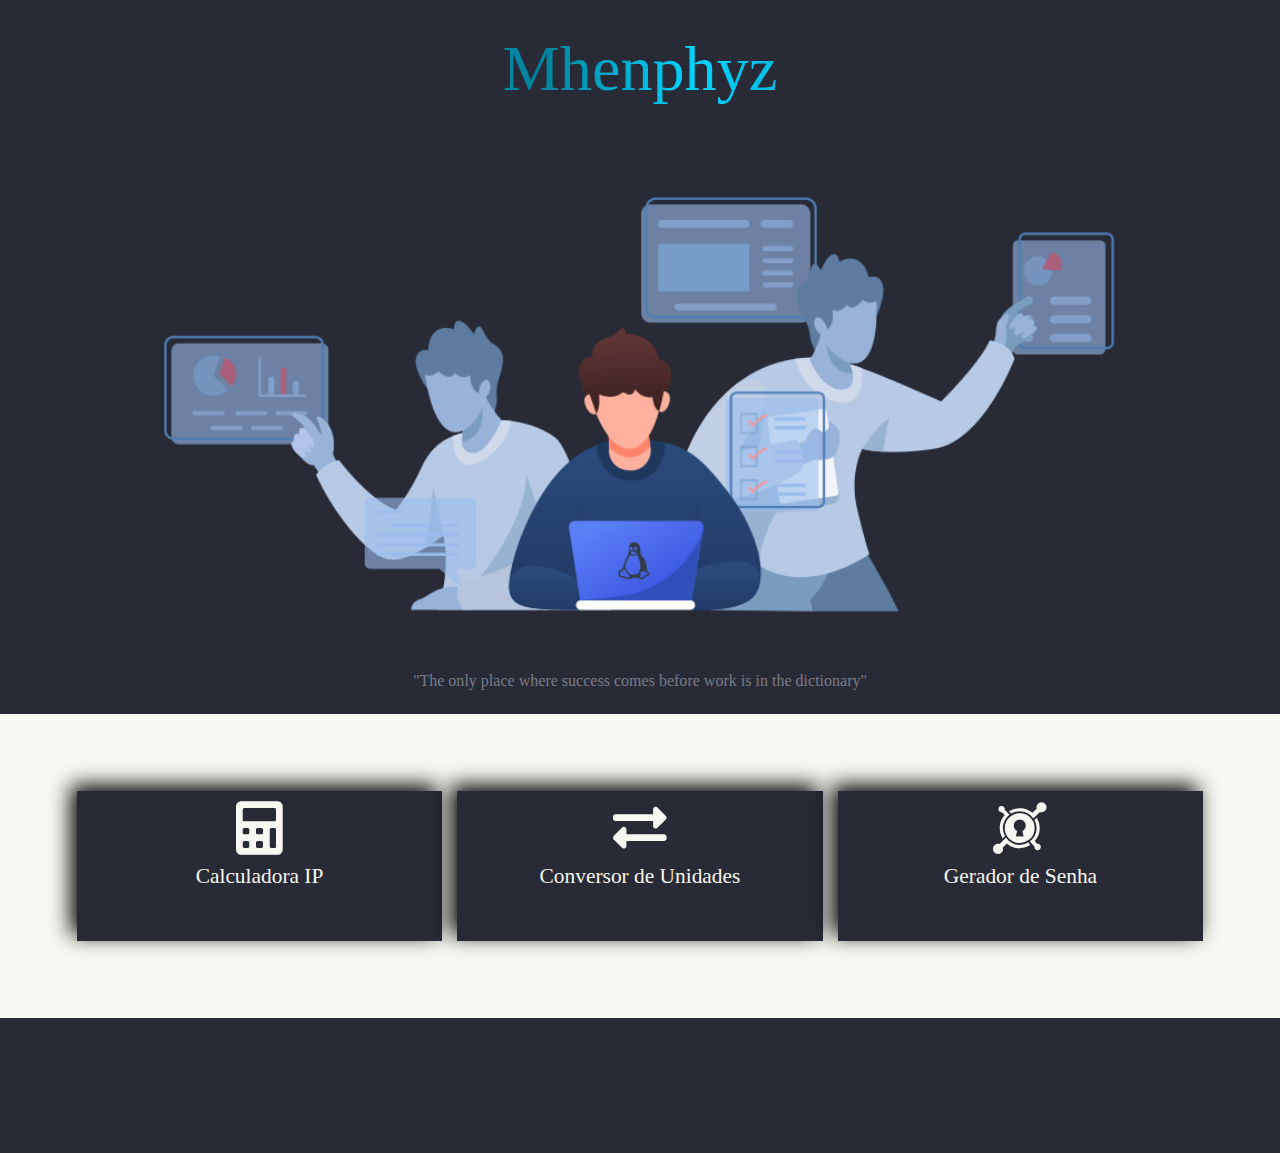
==== commit e0363652: "Some bugs corrections" ====
--- a/index.html
+++ b/index.html
@@ -8,6 +8,7 @@
     <link rel="stylesheet" href="css/app.css">
     <script src="js/app.js"></script>
     <meta name="google-site-verification" content="Qnc58xAmutbycSulQVvrJevu5Jn0bsZltTn7HSWGi1s" />
+    <meta name="theme-color" content="#6272a4" />
     <script data-ad-client="ca-pub-1035569434394729" async src="https://pagead2.googlesyndication.com/pagead/js/adsbygoogle.js"></script>
 </head>
 <body class="bg-dark">
@@ -52,13 +53,13 @@
           <img src="assets/hacker-boy/left-boy.png">
           <img src="assets/hacker-boy/item6.png" animation='righLeftAnimation'>
           <img src="assets/hacker-boy/item1.png" animation='upDownAnimation'>
-          <img src="assets/hacker-boy/hacker_boy.png">
+          <img src="assets/hacker-boy/hacker_boy2.png">
       </div>
     </section>
     <section class="quote pr-4x pl-4x">
       "The only place where success comes before work is in the dictionary"
     </section>
-    <section class="grid bg-light p-3x mt-1x">
+    <section class="grid bg-light p-3x mt-1x card-group">
         <div class="card">
             <div class="header">
                 <i class="fas fa-calculator"></i>
--- a/css/app.css
+++ b/css/app.css
@@ -224,6 +224,46 @@
   height: auto;
 }
 
+[onclick^="toClipboard"]:active {
+  -webkit-animation: .5s ease blink;
+          animation: .5s ease blink;
+}
+
+span.alert {
+  color: #f8f8f2;
+  display: box;
+  position: fixed;
+  bottom: 0;
+  width: auto;
+  max-width: 600px;
+  padding: 10px;
+  background-color: #282a36;
+  border: 2px solid #6272a4;
+  border-radius: 10px;
+  margin-bottom: 1%;
+  margin-left: auto;
+  margin-right: auto;
+  left: 0;
+  right: 0;
+  text-align: center;
+  -webkit-animation: .3s ease-in fadeIn;
+          animation: .3s ease-in fadeIn;
+}
+span.alert:hover {
+  border-color: #bd93f9;
+}
+span.alert > i {
+  position: absolute;
+  margin-right: 10px;
+  right: 0;
+  height: 100%;
+  font-size: .7rem;
+}
+span.alert > i:hover {
+  color: #ff79c6;
+  cursor: pointer;
+}
+
 .p-0x {
   padding: 0%;
 }
@@ -679,6 +719,46 @@
   width: 100%;
   height: auto;
   overflow: hidden;
+}
+section.banner .tool .tool-body .units-output {
+  margin: auto;
+  width: 50%;
+  display: -webkit-box;
+  display: -ms-flexbox;
+  display: flex;
+  -webkit-box-orient: vertical;
+  -webkit-box-direction: normal;
+      -ms-flex-direction: column;
+          flex-direction: column;
+}
+section.banner .tool .tool-body .units-output > span {
+  display: -webkit-box;
+  display: -ms-flexbox;
+  display: flex;
+  -webkit-box-orient: horizontal;
+  -webkit-box-direction: normal;
+      -ms-flex-direction: row;
+          flex-direction: row;
+  -ms-flex-pack: distribute;
+      justify-content: space-around;
+  border-bottom: solid 1px rgba(80, 250, 123, 0.3);
+  text-transform: capitalize;
+}
+section.banner .tool .tool-body .units-output > span:hover {
+  border-bottom: solid 1px rgba(80, 250, 123, 0.9);
+  color: #8be9fd;
+}
+section.banner .tool .tool-body .units-output > span > span {
+  -webkit-box-flex: 1;
+      -ms-flex-positive: 1;
+          flex-grow: 1;
+  padding: 5px 0;
+}
+section.banner .tool .tool-body .units-output > span > :first-child {
+  text-align: left;
+}
+section.banner .tool .tool-body .units-output > span > :last-child {
+  text-align: right;
 }
 section.quote {
   color: #7a7c88;
@@ -887,16 +967,66 @@
             transform: translateX(0);
   }
 }
-.card {
+@-webkit-keyframes blink {
+  0% {
+    opacity: 1;
+  }
+  50% {
+    opacity: .1;
+  }
+  100% {
+    opacity: 1;
+  }
+}
+@keyframes blink {
+  0% {
+    opacity: 1;
+  }
+  50% {
+    opacity: .1;
+  }
+  100% {
+    opacity: 1;
+  }
+}
+@-webkit-keyframes fadeIn {
+  0% {
+    opacity: 0;
+  }
+  100% {
+    opacity: 100%;
+  }
+}
+@keyframes fadeIn {
+  0% {
+    opacity: 0;
+  }
+  100% {
+    opacity: 100%;
+  }
+}
+.grid {
+  display: grid;
+  grid-template-columns: repeat(auto-fit, minmax(250px, 1fr));
+  grid-gap: 15px;
+  -webkit-box-pack: stretch;
+      -ms-flex-pack: stretch;
+          justify-content: stretch;
+}
+
+.card-group {
+  grid-template-columns: repeat(auto-fit, minmax(150px, 1fr));
+}
+.card-group .card {
   position: relative;
   color: #f8f8f2;
   display: block;
   background-color: #282a36;
   text-align: center;
-  min-height: 150px;
+  height: 150px;
   cursor: pointer;
 }
-.card::before {
+.card-group .card::before {
   content: '';
   position: absolute;
   top: 0;
@@ -909,7 +1039,7 @@
   -webkit-transition: opacity 0.3s ease-in-out;
   transition: opacity 0.3s ease-in-out;
 }
-.card::after {
+.card-group .card::after {
   content: '';
   position: absolute;
   top: 0;
@@ -922,19 +1052,19 @@
   -webkit-transition: opacity 0.3s ease-in-out;
   transition: opacity 0.3s ease-in-out;
 }
-.card:hover {
+.card-group .card:hover {
   color: #50fa7b;
 }
-.card:hover .header > i {
+.card-group .card:hover .header > i {
   font-size: 2rem;
 }
-.card:hover::before {
+.card-group .card:hover::before {
   opacity: 0;
 }
-.card:hover::after {
+.card-group .card:hover::after {
   opacity: 1;
 }
-.card .header {
+.card-group .card .header {
   display: -webkit-box;
   display: -ms-flexbox;
   display: flex;
@@ -946,22 +1076,11 @@
           align-items: center;
   width: 100%;
   height: 50%;
-  position: relative;
-  overflow: hidden;
-}
-.card .header i {
+}
+.card-group .card .header i {
   font-size: 2.5rem;
   -webkit-transition: font-size .2s ease;
   transition: font-size .2s ease;
-}
-
-.grid {
-  display: grid;
-  grid-template-columns: repeat(auto-fit, 30%);
-  grid-gap: 15px;
-  -webkit-box-pack: stretch;
-      -ms-flex-pack: stretch;
-          justify-content: stretch;
 }
 
 .slidecontainer {
@@ -992,7 +1111,8 @@
   appearance: none;
   width: 25px;
   height: 25px;
-  background: #282a36;
+  background: #8be9fd;
+  border-radius: 50%;
   cursor: pointer;
 }
 .slider::-moz-range-thumb {
@@ -1005,9 +1125,9 @@
 
 .inputContainer {
   display: grid;
-  grid-template-columns: repeat(auto-fit, minmax(200px, 1fr));
+  grid-template-columns: repeat(auto-fill, minmax(200px, 1fr));
   color: #f8f8f2;
-  row-gap: 30%;
+  row-gap: 5%;
   -webkit-column-gap: 25px;
           column-gap: 25px;
   padding: 0 20%;
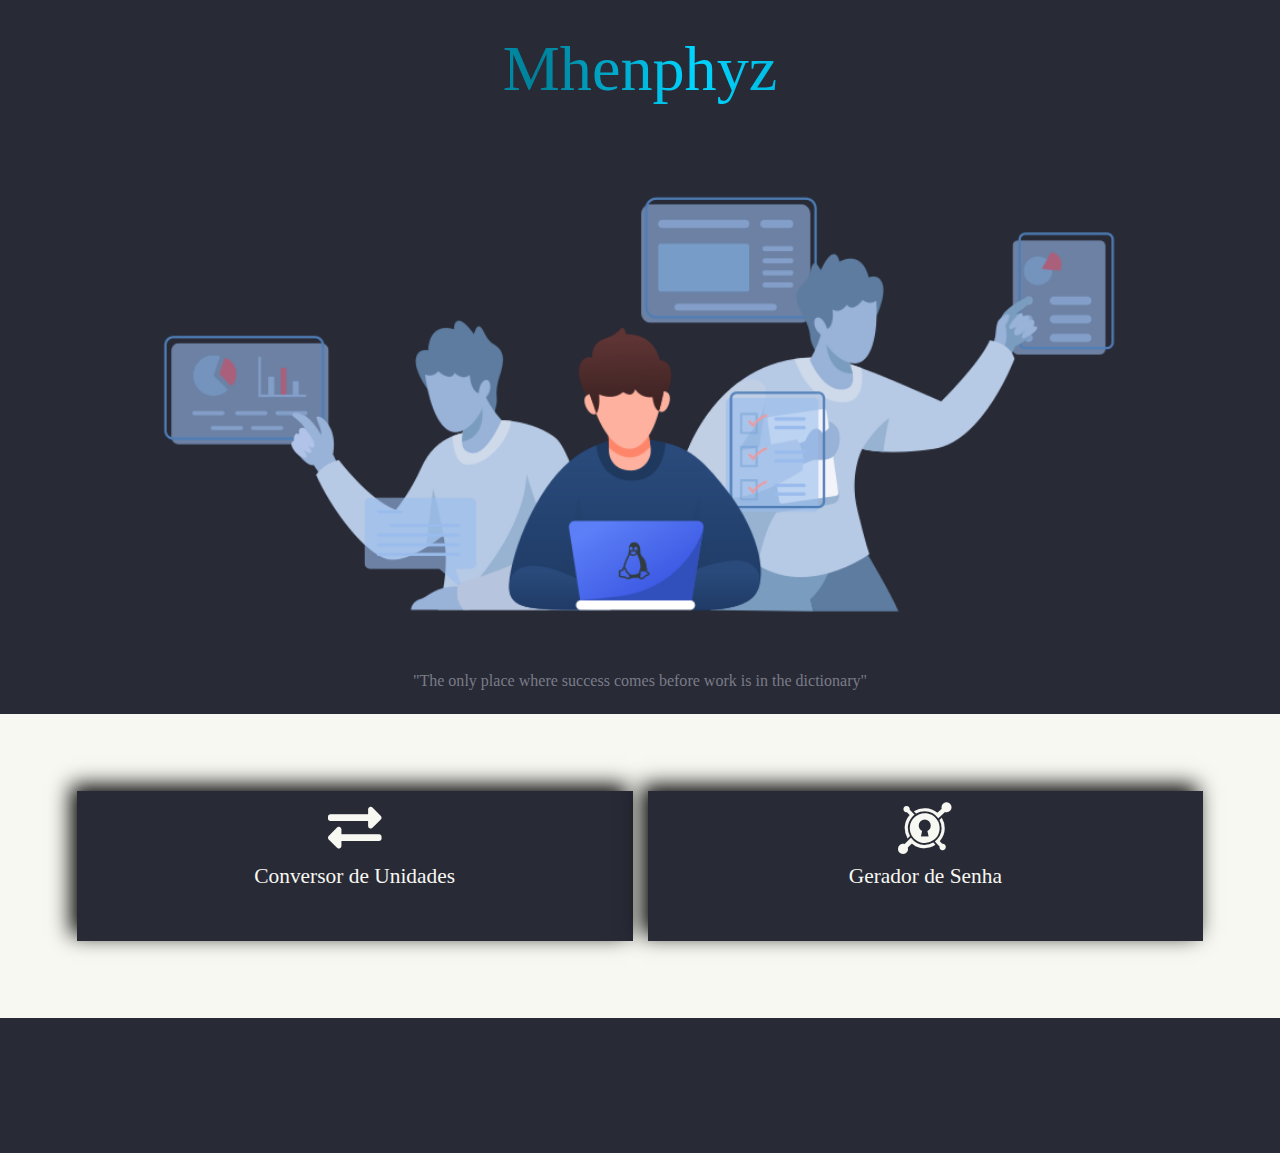
==== commit 49b8a656: "Something" ====
--- a/index.html
+++ b/index.html
@@ -60,12 +60,12 @@
       "The only place where success comes before work is in the dictionary"
     </section>
     <section class="grid bg-light p-3x mt-1x card-group">
-        <div class="card">
+        <!-- <div class="card">
             <div class="header">
                 <i class="fas fa-calculator"></i>
             </div>
             Calculadora IP
-        </div>
+        </div> -->
         <div class="card" onclick="redirect('tools/bitcalc.html')">
             <div class="header">
                 <i class="fas fa-exchange-alt"></i>
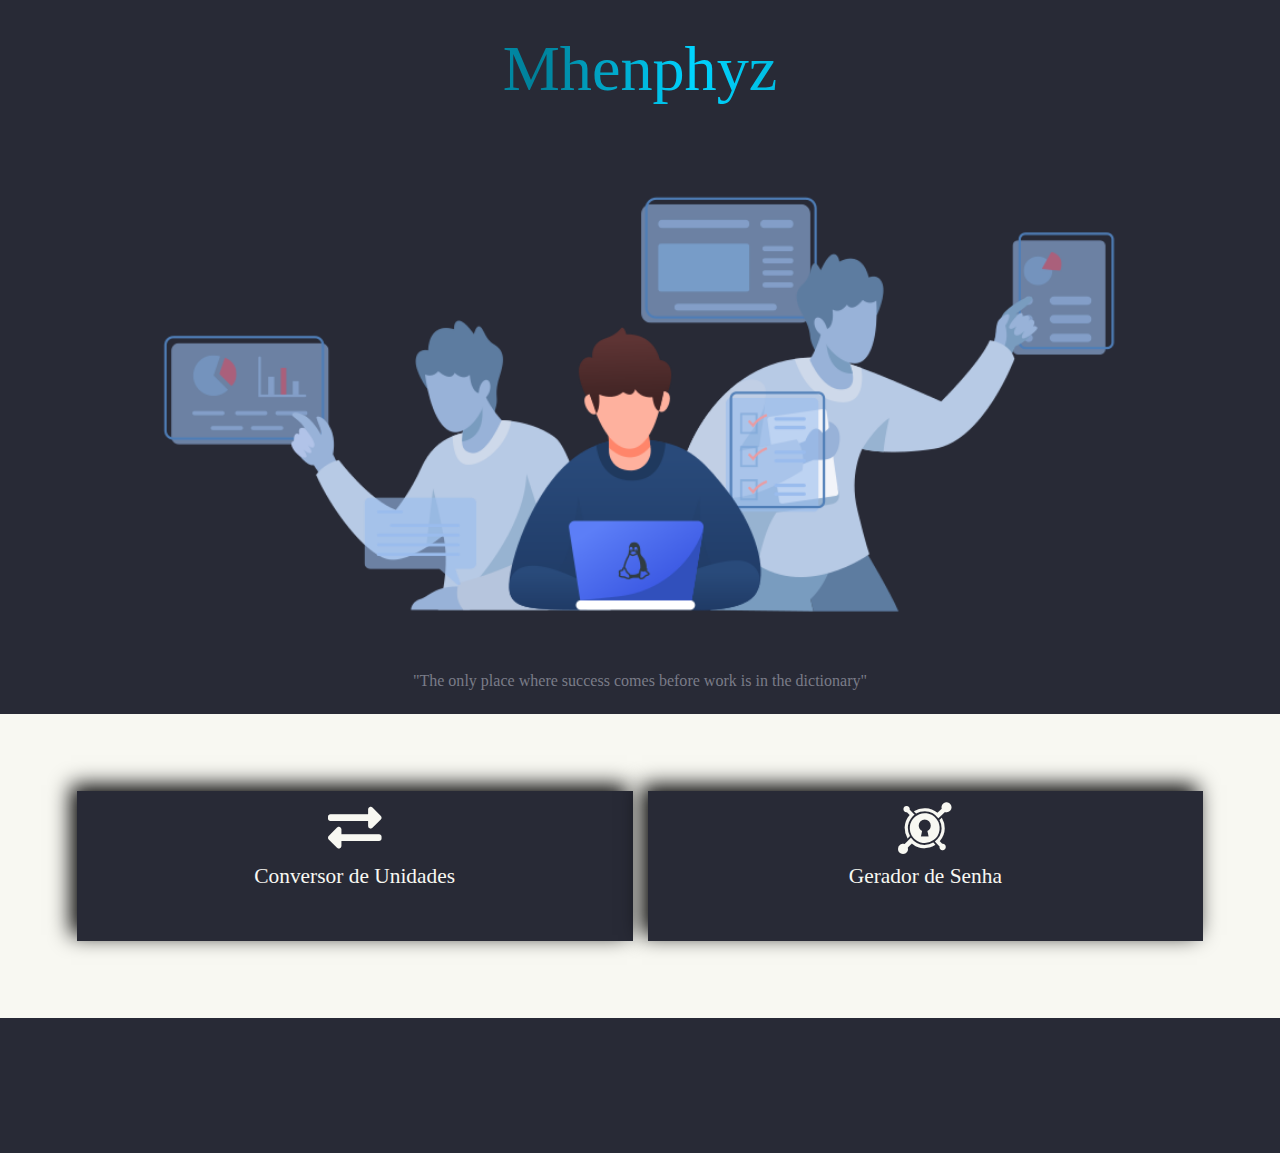
==== commit dd9cbc39: "Add Docs Test" ====
--- a/index.html
+++ b/index.html
@@ -8,7 +8,7 @@
     <link rel="stylesheet" href="css/app.css">
     <script src="js/app.js"></script>
     <meta name="google-site-verification" content="Qnc58xAmutbycSulQVvrJevu5Jn0bsZltTn7HSWGi1s" />
-    <meta name="theme-color" content="#6272a4" />
+    <meta name="theme-color" content="#8be9fd" />
     <script data-ad-client="ca-pub-1035569434394729" async src="https://pagead2.googlesyndication.com/pagead/js/adsbygoogle.js"></script>
 </head>
 <body class="bg-dark">
@@ -60,12 +60,12 @@
       "The only place where success comes before work is in the dictionary"
     </section>
     <section class="grid bg-light p-3x mt-1x card-group">
-        <!-- <div class="card">
+        <!--<div class="card" onclick="redirect('tools/ipcalculator.html')">
             <div class="header">
                 <i class="fas fa-calculator"></i>
             </div>
             Calculadora IP
-        </div> -->
+        </div>--!>
         <div class="card" onclick="redirect('tools/bitcalc.html')">
             <div class="header">
                 <i class="fas fa-exchange-alt"></i>
--- a/css/app.css
+++ b/css/app.css
@@ -1125,12 +1125,13 @@
 
 .inputContainer {
   display: grid;
-  grid-template-columns: repeat(auto-fill, minmax(200px, 1fr));
   color: #f8f8f2;
   row-gap: 5%;
   -webkit-column-gap: 25px;
           column-gap: 25px;
   padding: 0 20%;
+  margin-top: 3%;
+  grid-template-columns: repeat(auto-fill, minmax(200px, 1fr));
 }
 .inputContainer .inputGroupOptionInput {
   position: relative;
@@ -1146,6 +1147,10 @@
 .inputContainer .inputGroupOptionInput input[type=checkbox] {
   position: absolute;
   right: 0;
+}
+
+.grid-50 {
+  grid-template-columns: repeat(auto-fit, minmax(200px, 1fr));
 }
 
 button.submit {
